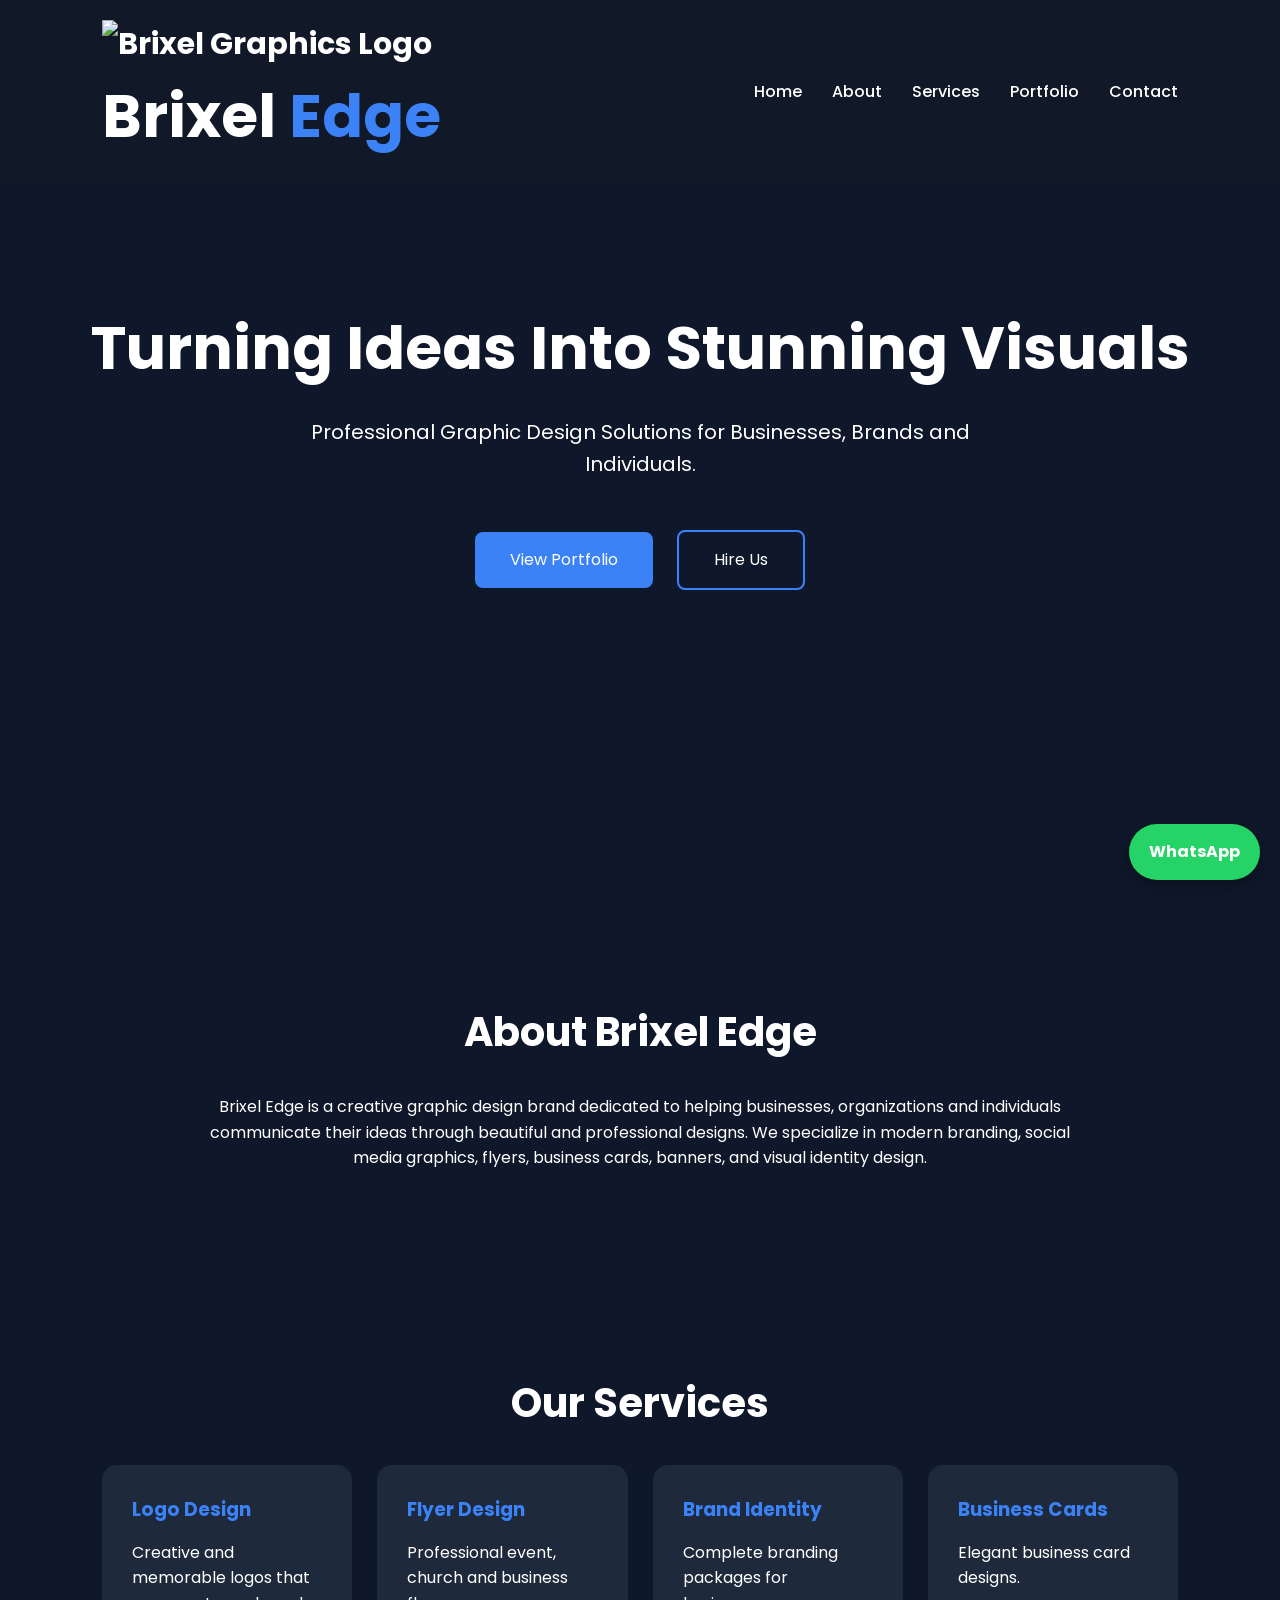
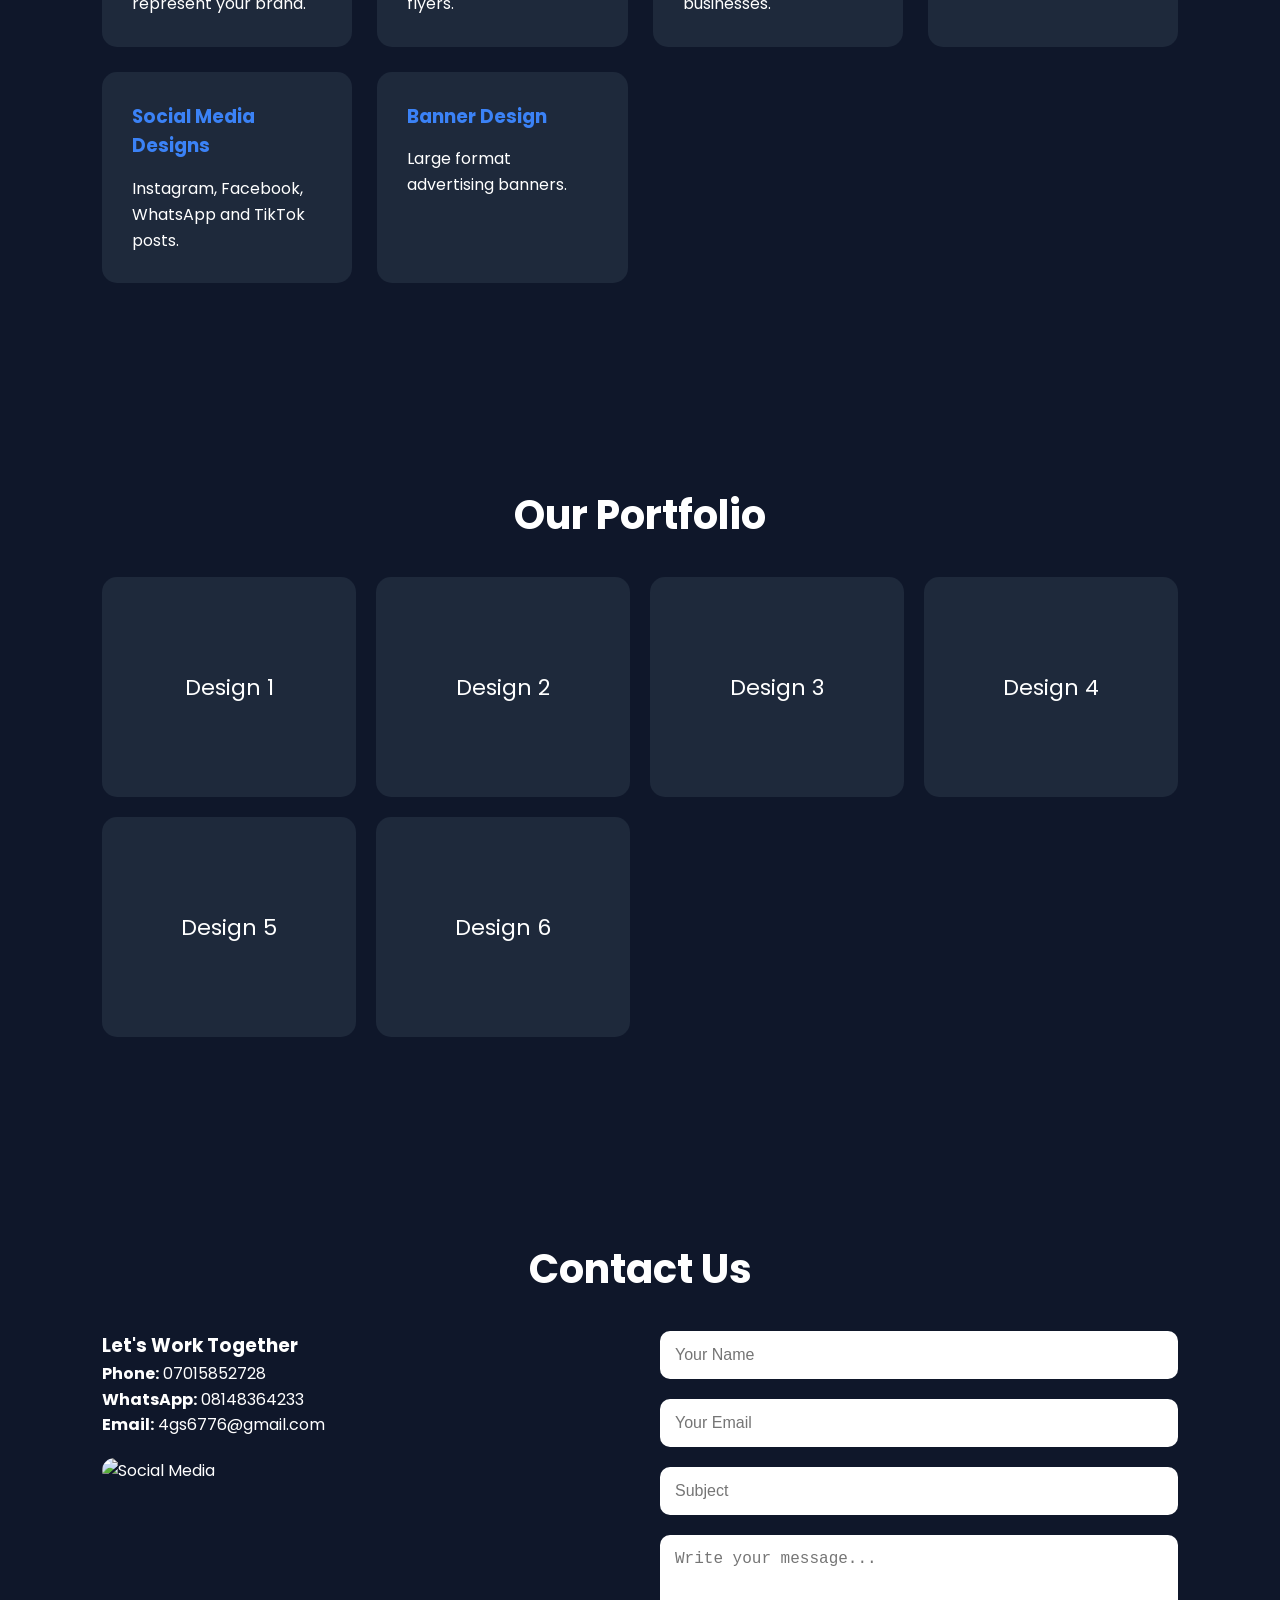
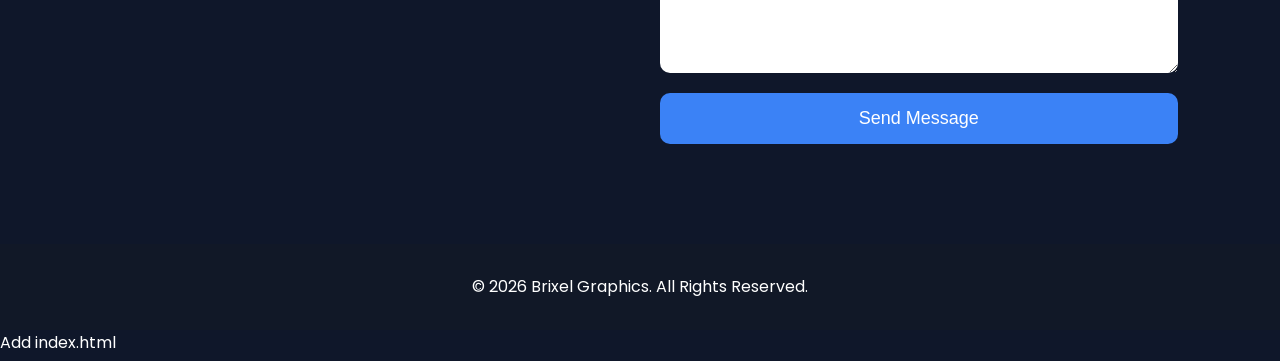
==== index.html @ f6e849c0 "Update index.html" ====
<!DOCTYPE html>
<html lang="en">
<head>
<meta charset="UTF-8">
<meta name="viewport" content="width=device-width, initial-scale=1.0">
<meta name="description" content="Brixel Edge - Professional Graphic Design Services">
<meta name="keywords" content="Graphic Design, Logo Design, Branding, Flyers, Social Media Design">

<title>Brixel Edge</title>

<link rel="stylesheet" href="style.css">

<link rel="preconnect" href="https://fonts.googleapis.com">
<link rel="preconnect" href="https://fonts.gstatic.com" crossorigin>

<link href="https://fonts.googleapis.com/css2?family=Poppins:wght@300;400;500;600;700&display=swap" rel="stylesheet">

</head>

<body>

<!-- Navigation -->

<header>

<div class="logo">
    <img src="images/logo.jpg" alt="Brixel Graphics Logo">
    <h1>Brixel <span>Edge</span></h1>
</div>
<nav>

<ul>

<li><a href="#home">Home</a></li>

<li><a href="#about">About</a></li>

<li><a href="#services">Services</a></li>

<li><a href="#portfolio">Portfolio</a></li>

<li><a href="#contact">Contact</a></li>

</ul>

</nav>

</header>

<!-- Hero -->

<section id="home" class="hero">

<div class="hero-content">

<h1>
Turning Ideas Into Stunning Visuals
</h1>

<p>

Professional Graphic Design Solutions
for Businesses, Brands and Individuals.

</p>

<div class="buttons">

<a href="#portfolio" class="btn">
View Portfolio
</a>

<a href="#contact" class="btn2">
Hire Us
</a>

</div>

</div>

</section>

<!-- About -->

<section id="about">

<h2>About Brixel Edge</h2>

<p>

Brixel Edge is a creative graphic design
brand dedicated to helping businesses,
organizations and individuals communicate
their ideas through beautiful and professional
designs.

We specialize in modern branding,
social media graphics, flyers,
business cards, banners,
and visual identity design.

</p>

</section>

<!-- Services -->

<section id="services">

<h2>Our Services</h2>

<div class="service-box">

<div class="card">

<h3>Logo Design</h3>

<p>

Creative and memorable logos
that represent your brand.

</p>

</div>

<div class="card">

<h3>Flyer Design</h3>

<p>

Professional event,
church and business flyers.

</p>

</div>

<div class="card">

<h3>Brand Identity</h3>

<p>

Complete branding packages
for businesses.

</p>

</div>

<div class="card">

<h3>Business Cards</h3>

<p>

Elegant business card designs.

</p>

</div>

<div class="card">

<h3>Social Media Designs</h3>

<p>

Instagram, Facebook,
WhatsApp and TikTok posts.

</p>

</div>

<div class="card">

<h3>Banner Design</h3>

<p>

Large format advertising banners.

</p>

</div>

</div>

</section>

<!-- Portfolio -->

<section id="portfolio">

<h2>Our Portfolio</h2>

<div class="gallery">

<div class="gallery-item">Design 1</div>

<div class="gallery-item">Design 2</div>

<div class="gallery-item">Design 3</div>

<div class="gallery-item">Design 4</div>

<div class="gallery-item">Design 5</div>

<div class="gallery-item">Design 6</div>

</div>

</section>

<!-- Contact -->

<section id="contact">

<h2>Contact Us</h2>

<div class="contact">

<div class="contact-info">

<h3>Let's Work Together</h3>

<p><strong>Phone:</strong> 07015852728</p>

<p><strong>WhatsApp:</strong> 08148364233</p>

<p><strong>Email:</strong> 4gs6776@gmail.com</p>

<img src="images/social-icon.jpg" alt="Social Media">

</div>

<form action="https://formspree.io/f/xykqlvlw" method="POST">

<input
type="text"
name="name"
placeholder="Your Name"
required>

<input
type="email"
name="email"
placeholder="Your Email"
required>

<input
type="text"
name="subject"
placeholder="Subject">

<textarea
name="message"
rows="6"
placeholder="Write your message..."
required></textarea>

<input
type="hidden"
name="_subject"
value="New Contact Form">

<button type="submit">

Send Message

</button>

</form>

</div>

</section>

<!-- WhatsApp -->

<a
href="https://wa.me/2348148364233"
class="whatsapp"
target="_blank">

WhatsApp

</a>

<!-- Footer -->

<footer>

<p>

© 2026 Brixel Edge.
All Rights Reserved.

</p>

</footer>

<script src="script.js"></script>

</body>
</html>
Add index.html
---- style.css ----
/* Google Font */
*{
    margin:0;
    padding:0;
    box-sizing:border-box;
    scroll-behavior:smooth;
}

body{
    font-family:'Poppins',sans-serif;
    background:#0f172a;
    color:#fff;
    line-height:1.6;
}

/* Header */

header{
    position:fixed;
    top:0;
    width:100%;
    background:#111827;
    display:flex;
    justify-content:space-between;
    align-items:center;
    padding:20px 8%;
    z-index:1000;
    box-shadow:0 3px 10px rgba(0,0,0,.2);
}

.logo{
    font-size:30px;
    font-weight:700;
    color:#fff;
}

.logo span{
    color:#3b82f6;
}

nav ul{
    display:flex;
    list-style:none;
}

nav ul li{
    margin-left:30px;
}

nav ul li a{
    text-decoration:none;
    color:#fff;
    transition:.3s;
    font-weight:500;
}

nav ul li a:hover{
    color:#3b82f6;
}

/* Hero */

.hero{
    height:100vh;
    display:flex;
    justify-content:center;
    align-items:center;
    text-align:center;
    background:linear-gradient(rgba(15,23,42,.8),rgba(15,23,42,.8));
    padding:0 20px;
}

.hero-content h1{
    font-size:60px;
    margin-bottom:20px;
}

.hero-content p{
    max-width:700px;
    margin:auto;
    font-size:20px;
}

.buttons{
    margin-top:40px;
}

.btn,
.btn2{
    display:inline-block;
    padding:15px 35px;
    text-decoration:none;
    border-radius:8px;
    margin:10px;
    transition:.3s;
}

.btn{
    background:#3b82f6;
    color:white;
}

.btn:hover{
    background:#2563eb;
}

.btn2{
    border:2px solid #3b82f6;
    color:#fff;
}

.btn2:hover{
    background:#3b82f6;
}

/* Sections */

section{
    padding:100px 8%;
}

section h2{
    text-align:center;
    font-size:40px;
    margin-bottom:30px;
}

#about p{
    max-width:900px;
    margin:auto;
    text-align:center;
}

/* Services */

.service-box{
    display:grid;
    grid-template-columns:repeat(auto-fit,minmax(250px,1fr));
    gap:25px;
}

.card{
    background:#1e293b;
    padding:30px;
    border-radius:15px;
    transition:.3s;
}

.card:hover{
    transform:translateY(-10px);
}

.card h3{
    color:#3b82f6;
    margin-bottom:15px;
}

/* Portfolio */

.gallery{
    display:grid;
    grid-template-columns:repeat(auto-fit,minmax(250px,1fr));
    gap:20px;
}

.gallery-item{
    background:#1e293b;
    height:220px;
    display:flex;
    justify-content:center;
    align-items:center;
    border-radius:15px;
    transition:.3s;
    font-size:22px;
}

.gallery-item:hover{
    background:#3b82f6;
    cursor:pointer;
}

/* Contact */

.contact{
    display:grid;
    grid-template-columns:1fr 1fr;
    gap:40px;
}

.contact-info img{
    width:200px;
    margin-top:20px;
    border-radius:15px;
}

form{
    display:flex;
    flex-direction:column;
}

form input,
form textarea{
    padding:15px;
    margin-bottom:20px;
    border:none;
    border-radius:10px;
    font-size:16px;
}

form button{
    background:#3b82f6;
    color:white;
    border:none;
    padding:15px;
    border-radius:10px;
    font-size:18px;
    cursor:pointer;
}

form button:hover{
    background:#2563eb;
}

/* WhatsApp Button */

.whatsapp{
    position:fixed;
    right:20px;
    bottom:20px;
    background:#25D366;
    color:white;
    padding:15px 20px;
    border-radius:50px;
    text-decoration:none;
    font-weight:bold;
    box-shadow:0 5px 15px rgba(0,0,0,.3);
}

/* Footer */

footer{
    background:#111827;
    text-align:center;
    padding:30px;
}

/* Responsive */

@media(max-width:768px){

header{
    flex-direction:column;
}

nav ul{
    flex-direction:column;
    margin-top:15px;
}

nav ul li{
    margin:10px 0;
}

.hero-content h1{
    font-size:40px;
}

.hero-content p{
    font-size:18px;
}

.contact{
    grid-template-columns:.logo{
    display:flex;
    align-items:center;
    gap:12px;
}

.logo img{
    width:60px;
    height:60px;
    border-radius:12px;
    object-fit:cover;
}
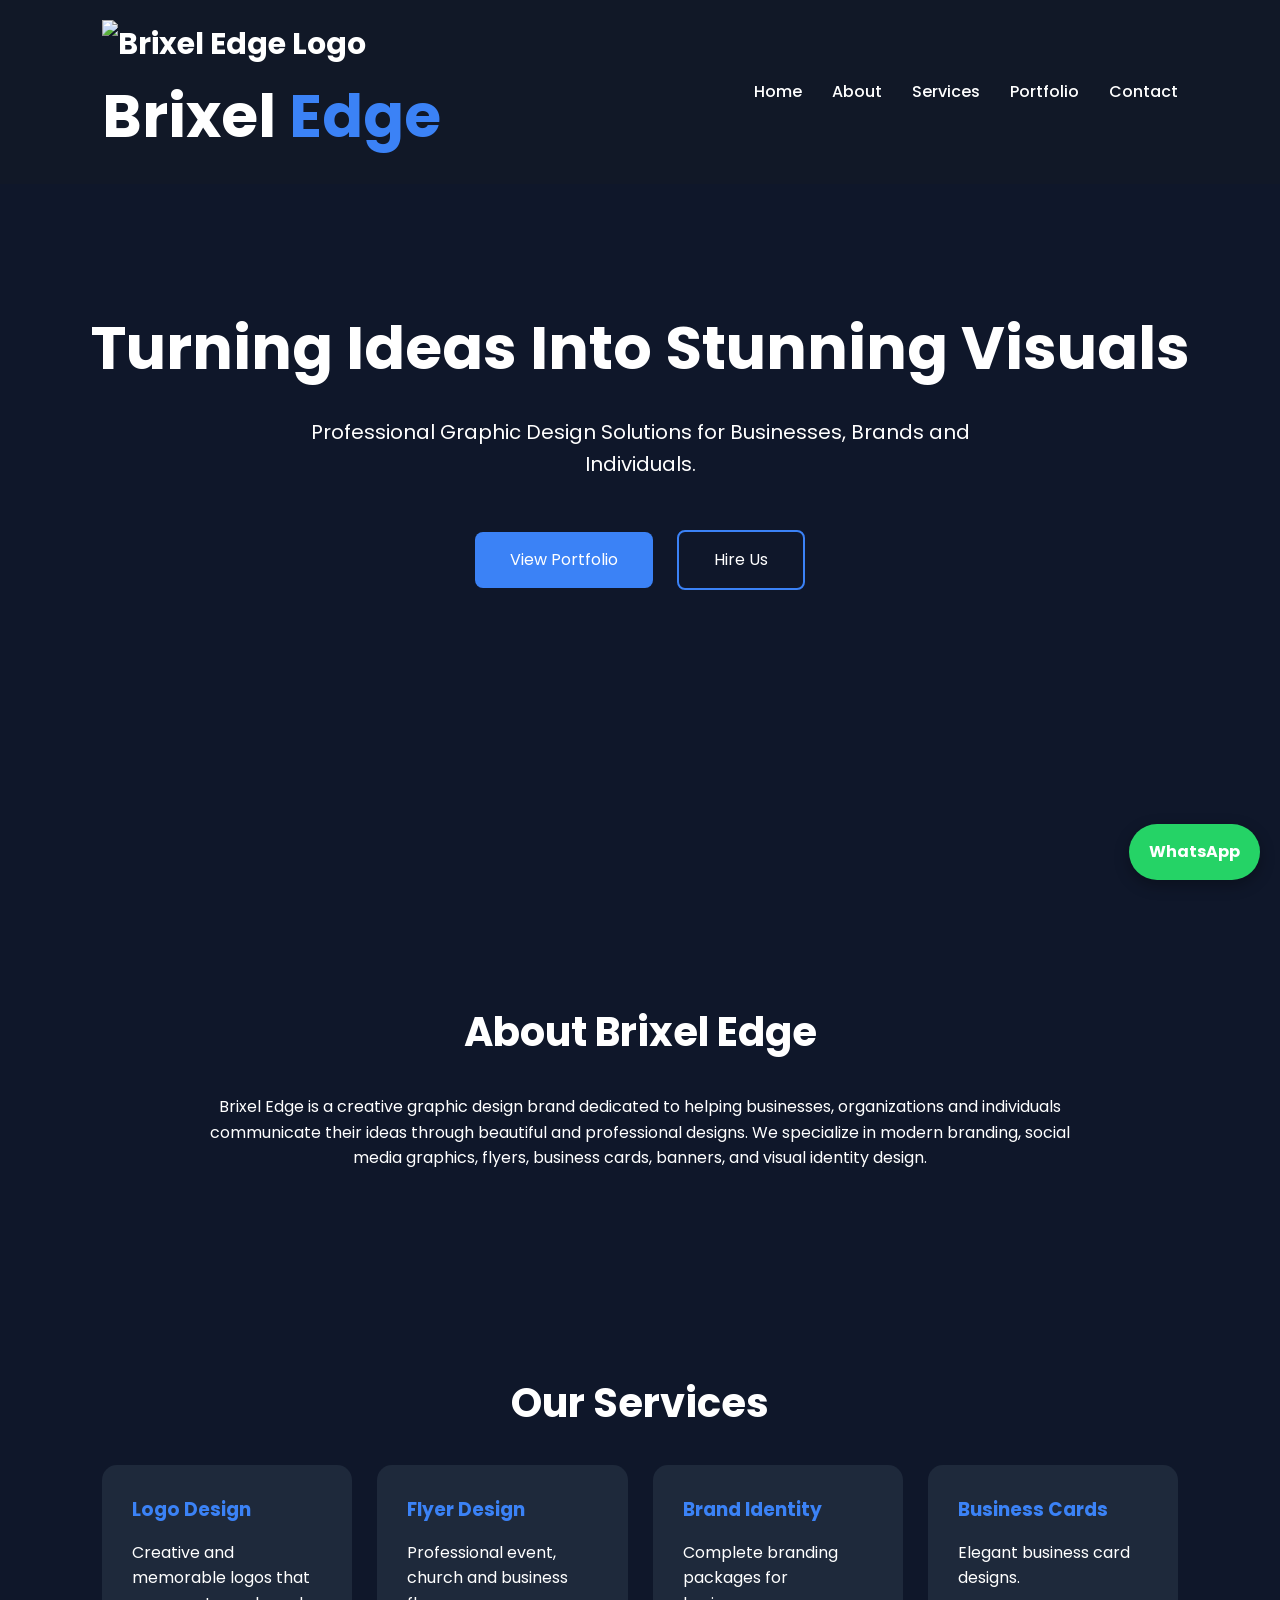
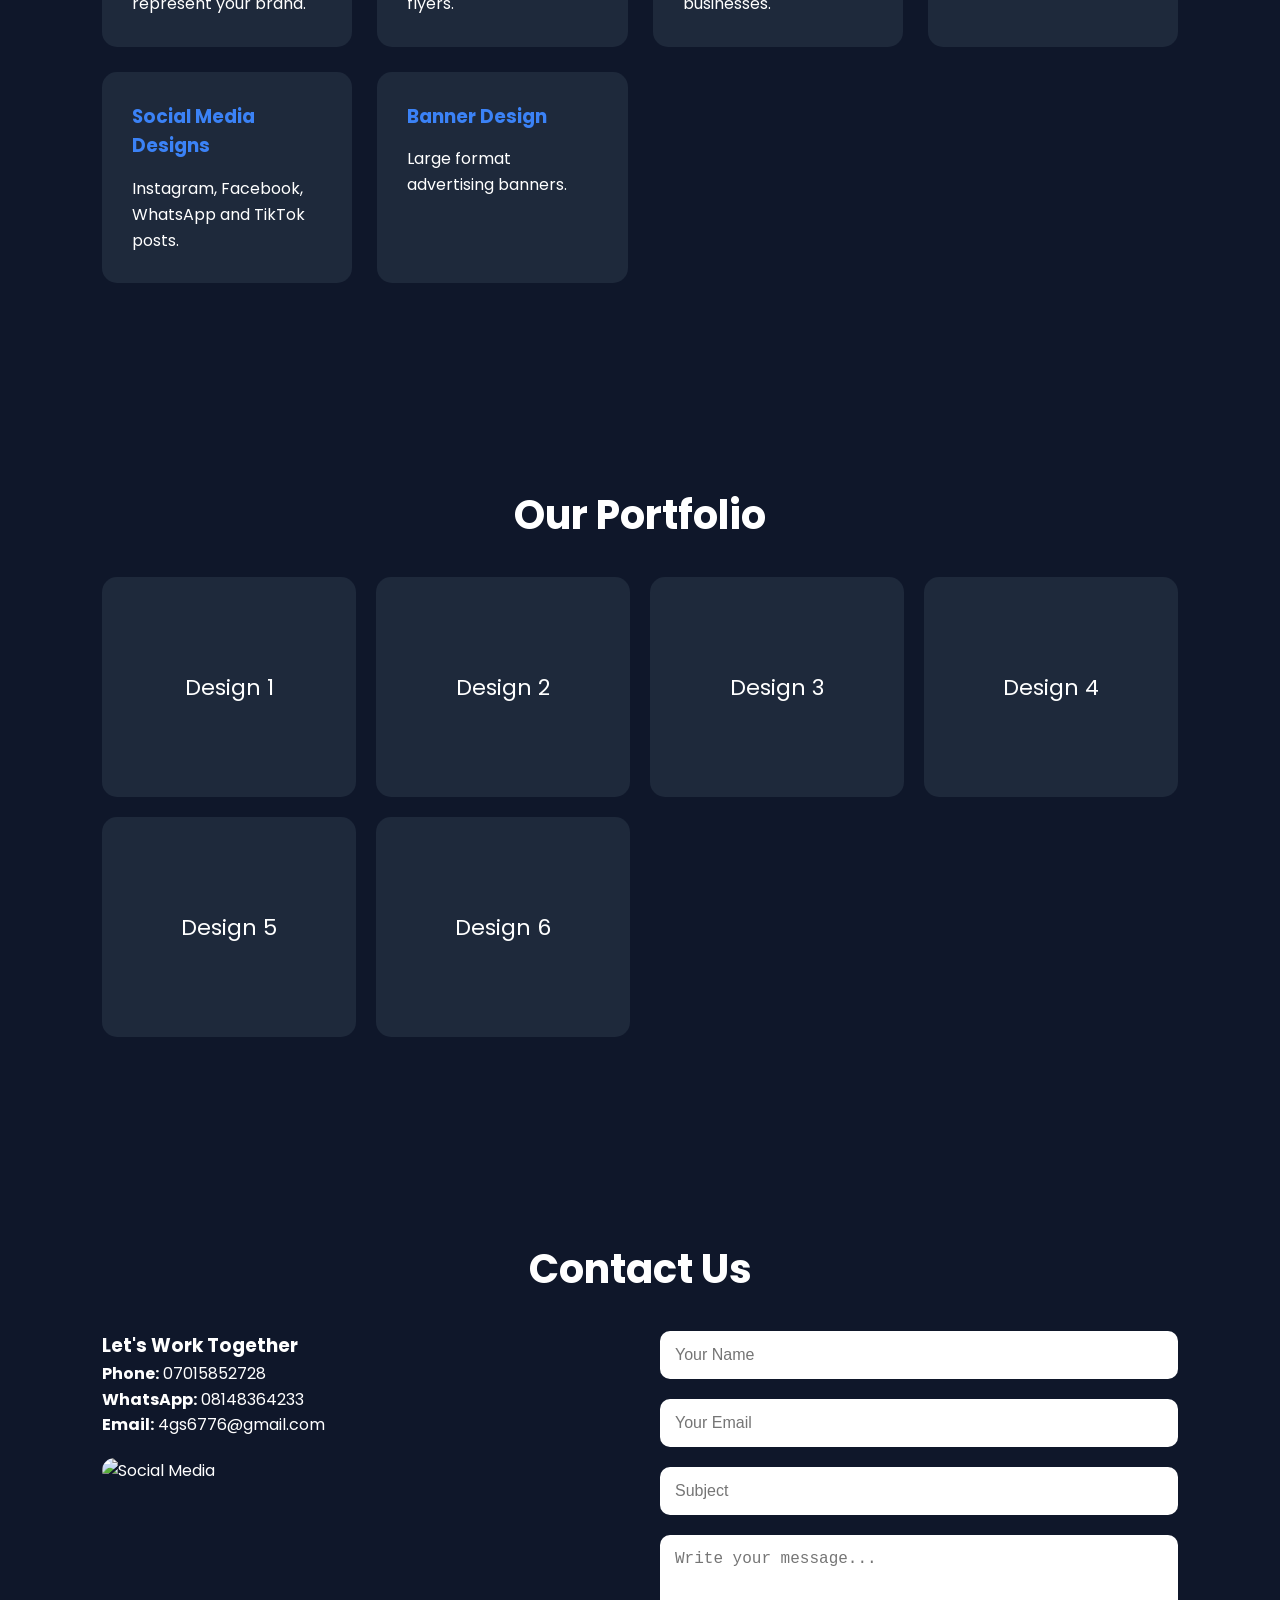
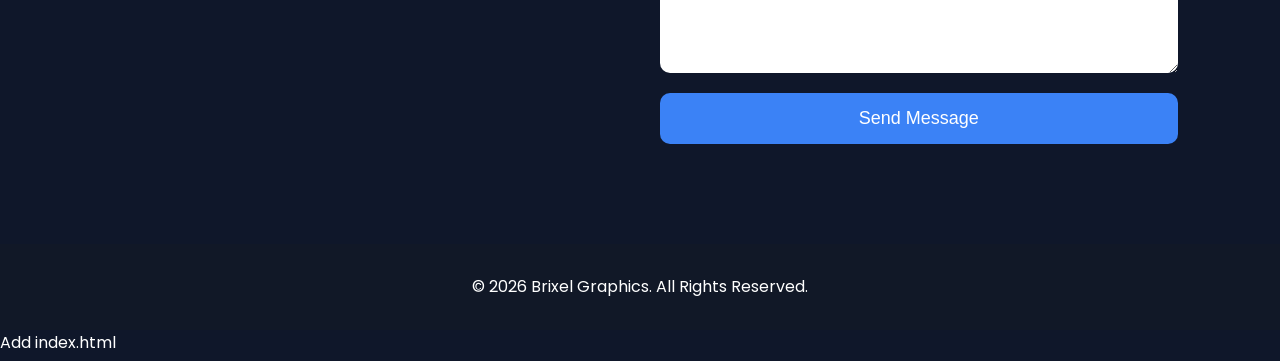
==== commit 561d7d81: "Update index.html" ====
--- a/index.html
+++ b/index.html
@@ -24,7 +24,7 @@
 <header>
 
 <div class="logo">
-    <img src="images/logo.jpg" alt="Brixel Graphics Logo">
+    <img src="images/logo.jpg" alt="Brixel Edge Logo">
     <h1>Brixel <span>Edge</span></h1>
 </div>
 <nav>
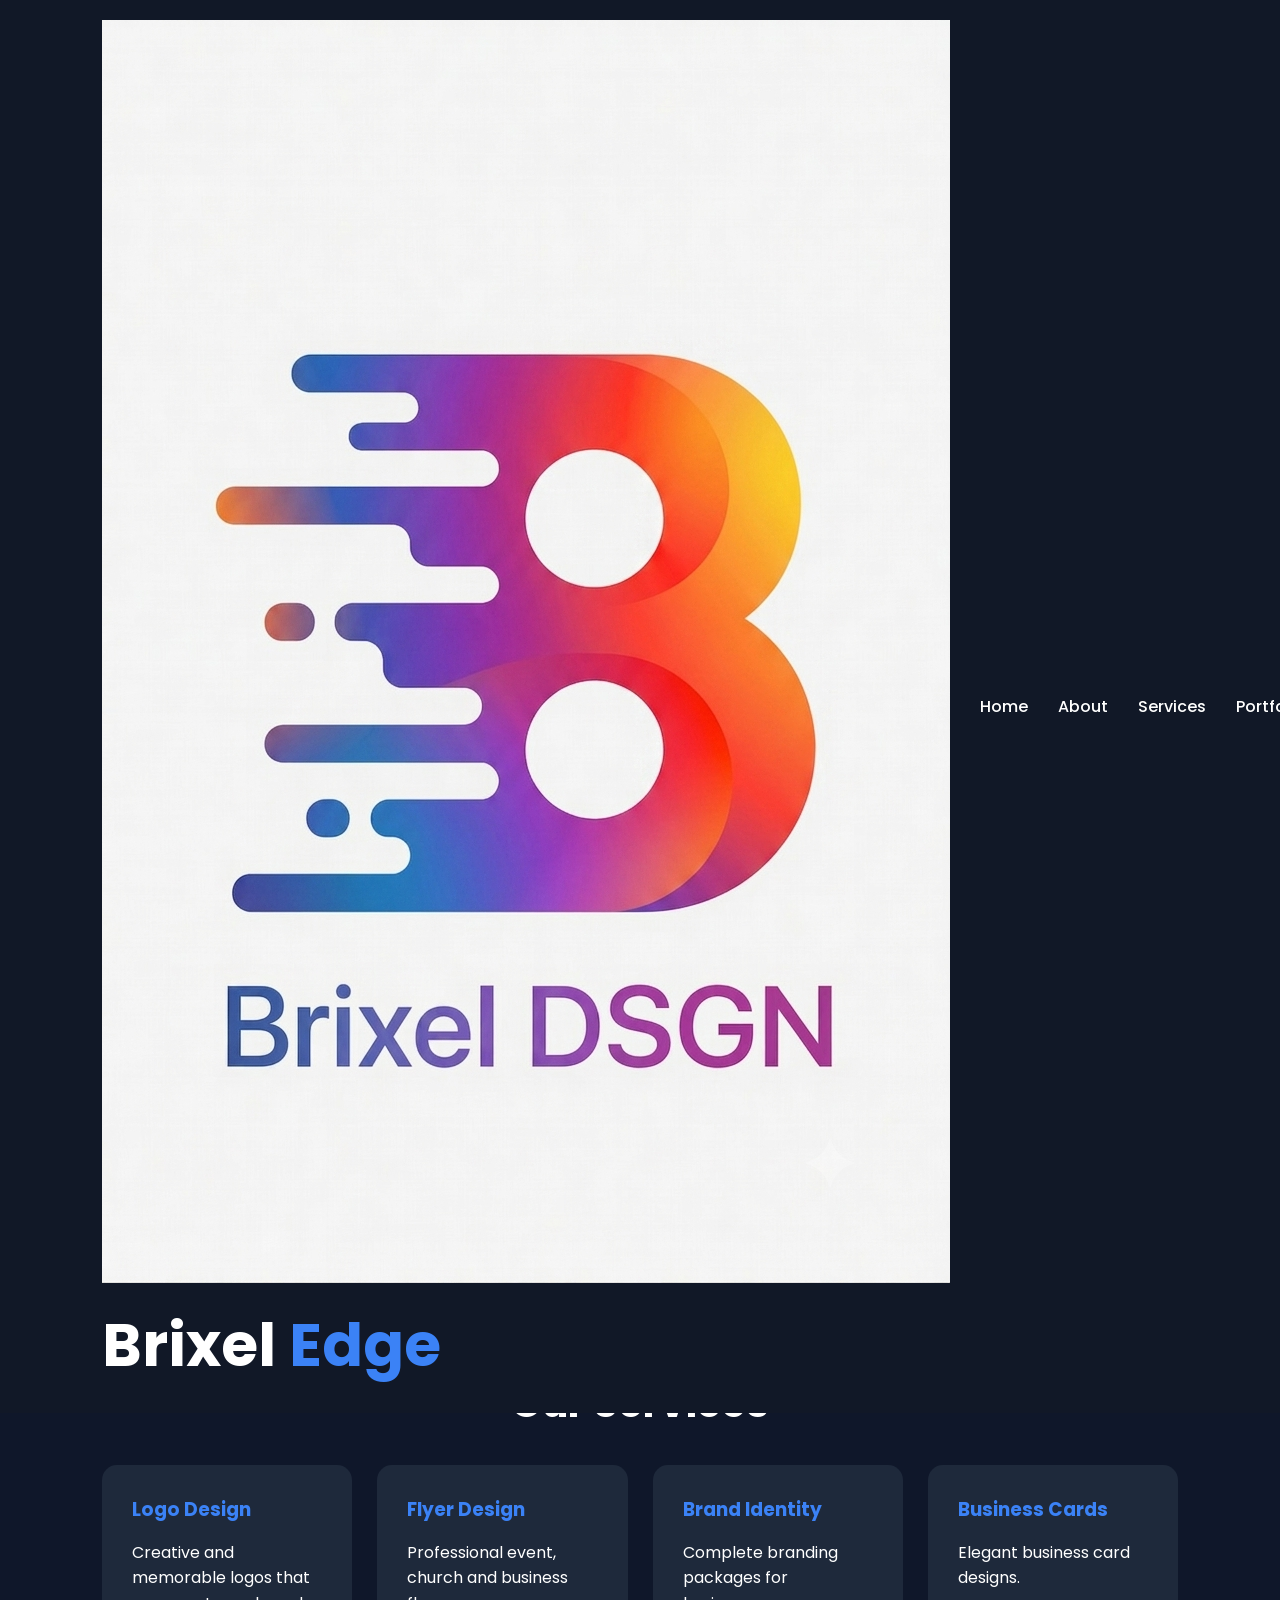
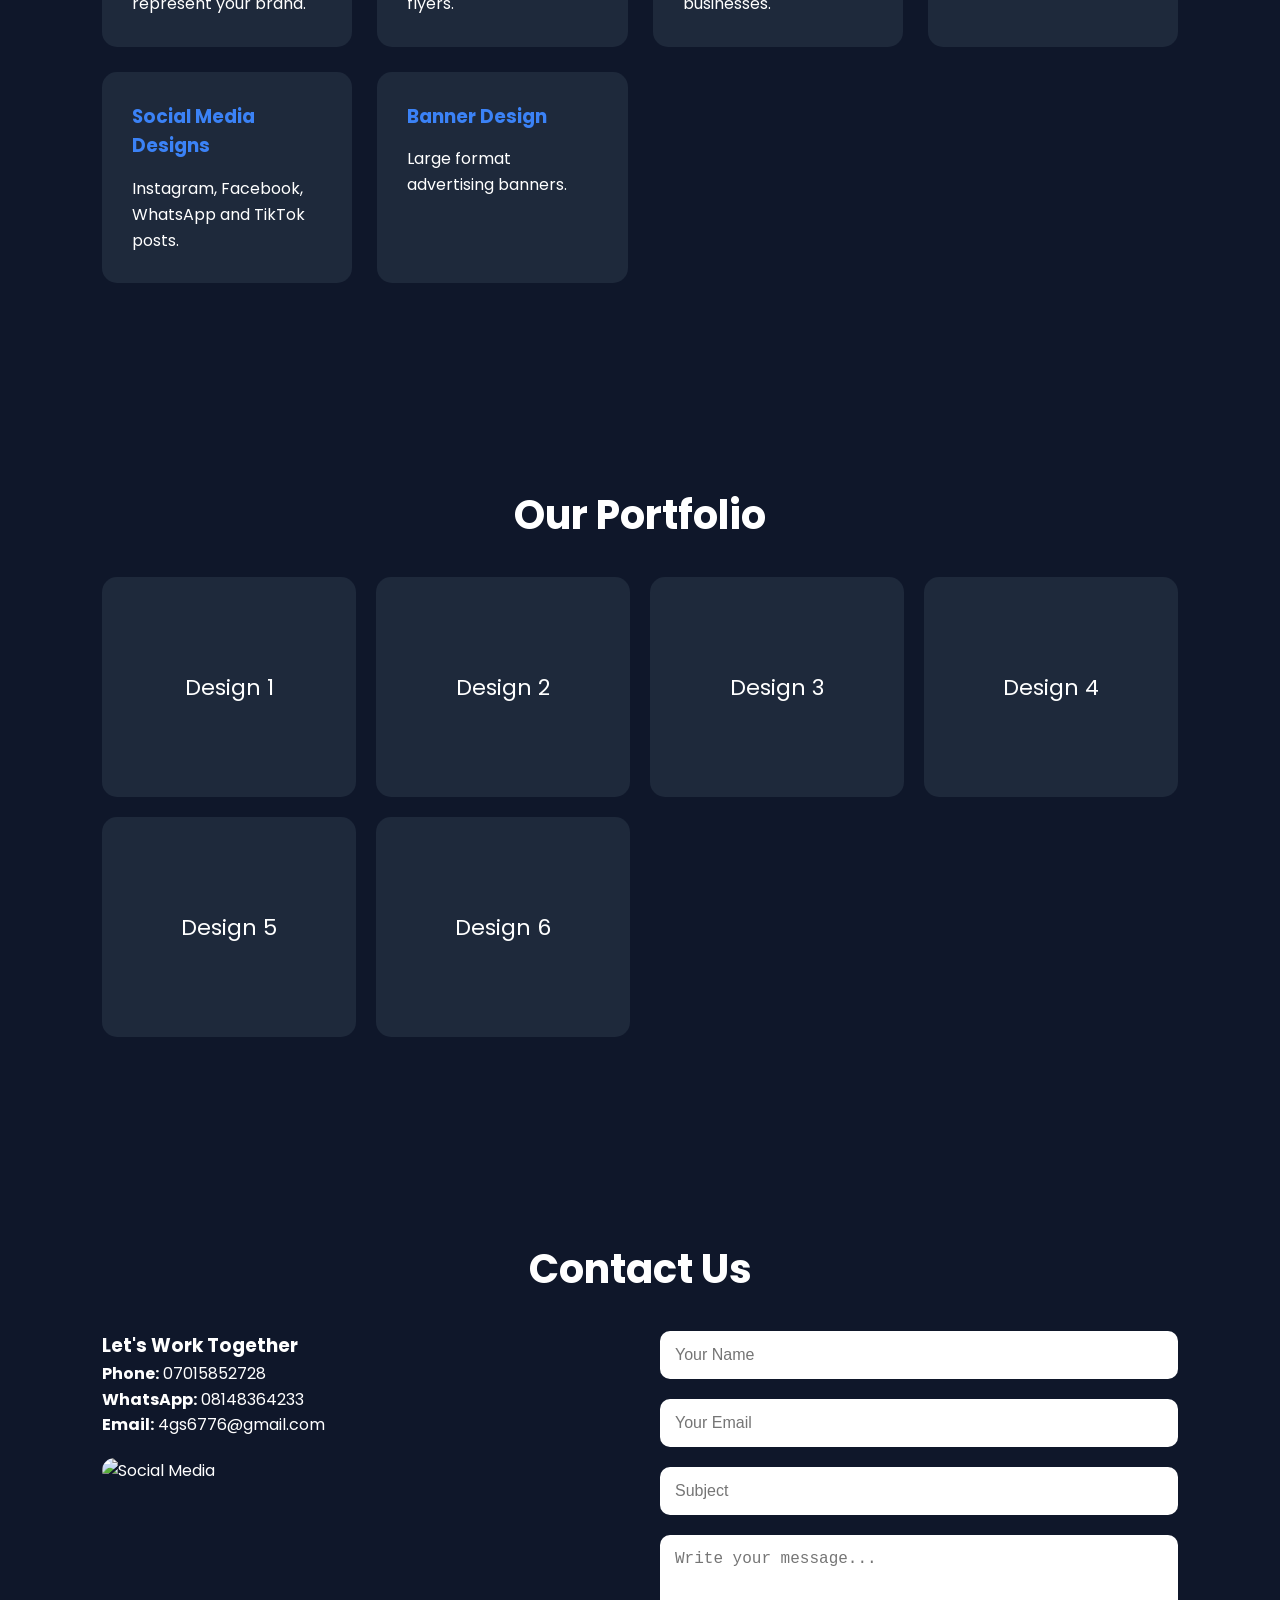
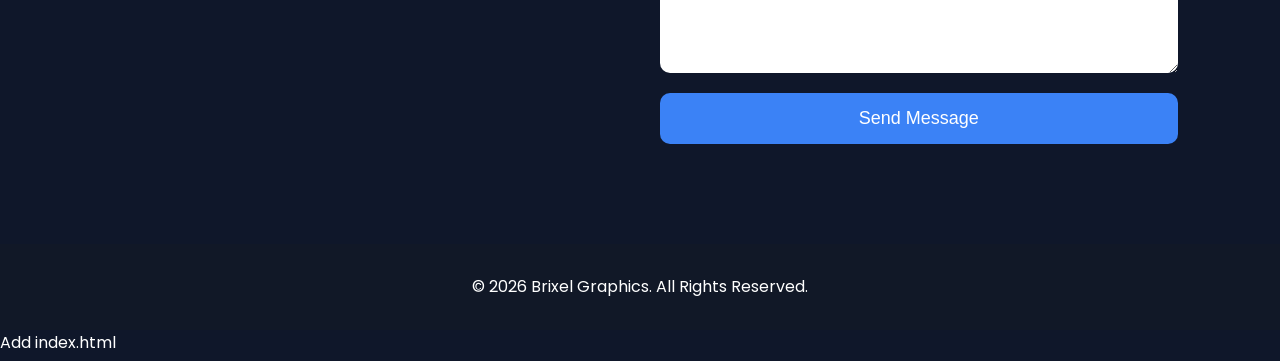
==== commit b8855c3d: "Update index.html" ====
--- a/index.html
+++ b/index.html
@@ -24,7 +24,7 @@
 <header>
 
 <div class="logo">
-    <img src="images/logo.jpg" alt="Brixel Edge Logo">
+    <img src="images/logo.png.png" alt="Brixel Edge Logo">
     <h1>Brixel <span>Edge</span></h1>
 </div>
 <nav>
--- a/style.css
+++ b/style.css
@@ -276,10 +276,22 @@
     gap:12px;
 }
 
+.logo{
+    display:flex;
+    align-items:center;
+    justify-content:center;
+    gap:15px;
+    margin-bottom:20px;
+}
+
 .logo img{
-    width:60px;
-    height:60px;
-    border-radius:12px;
+    width:70px;
+    height:70px;
     object-fit:cover;
-}
-
+    border-radius:10px;
+}
+
+.logo h1{
+    margin:0;
+    font-size:3rem;
+}
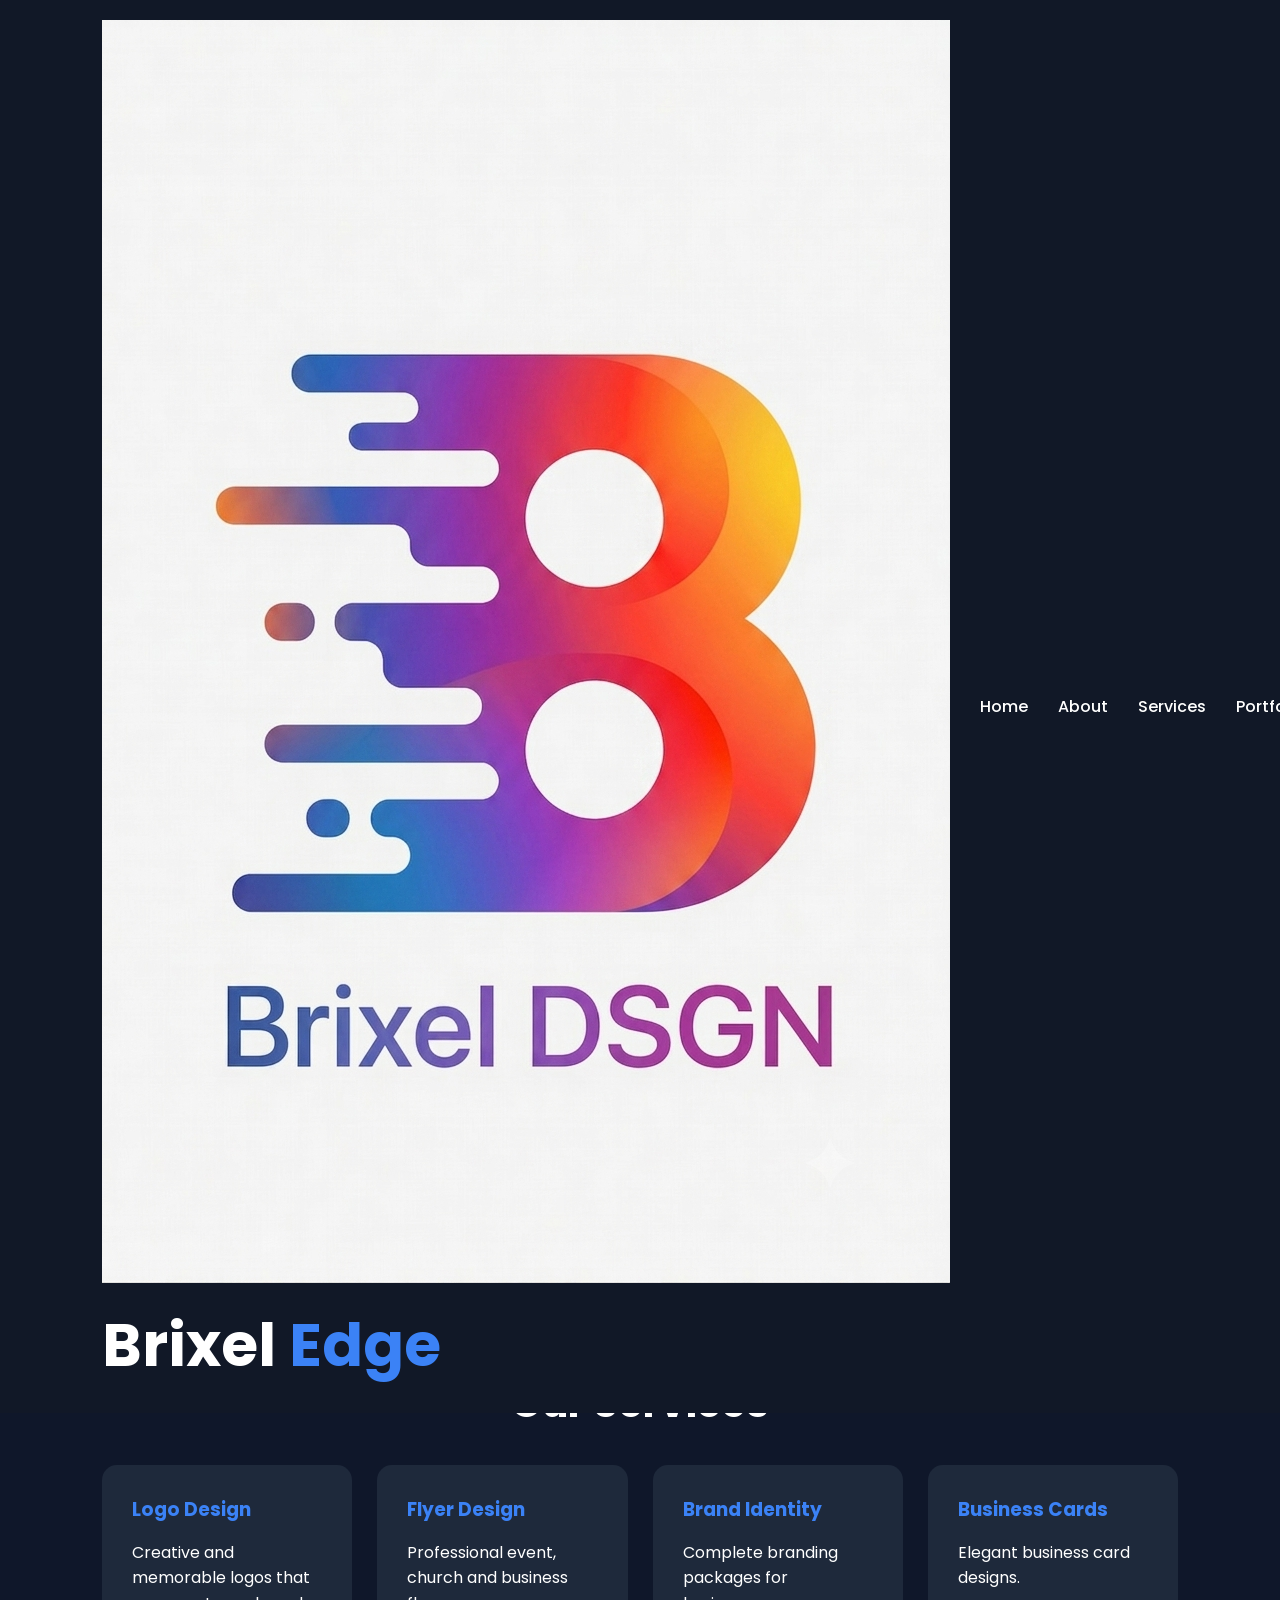
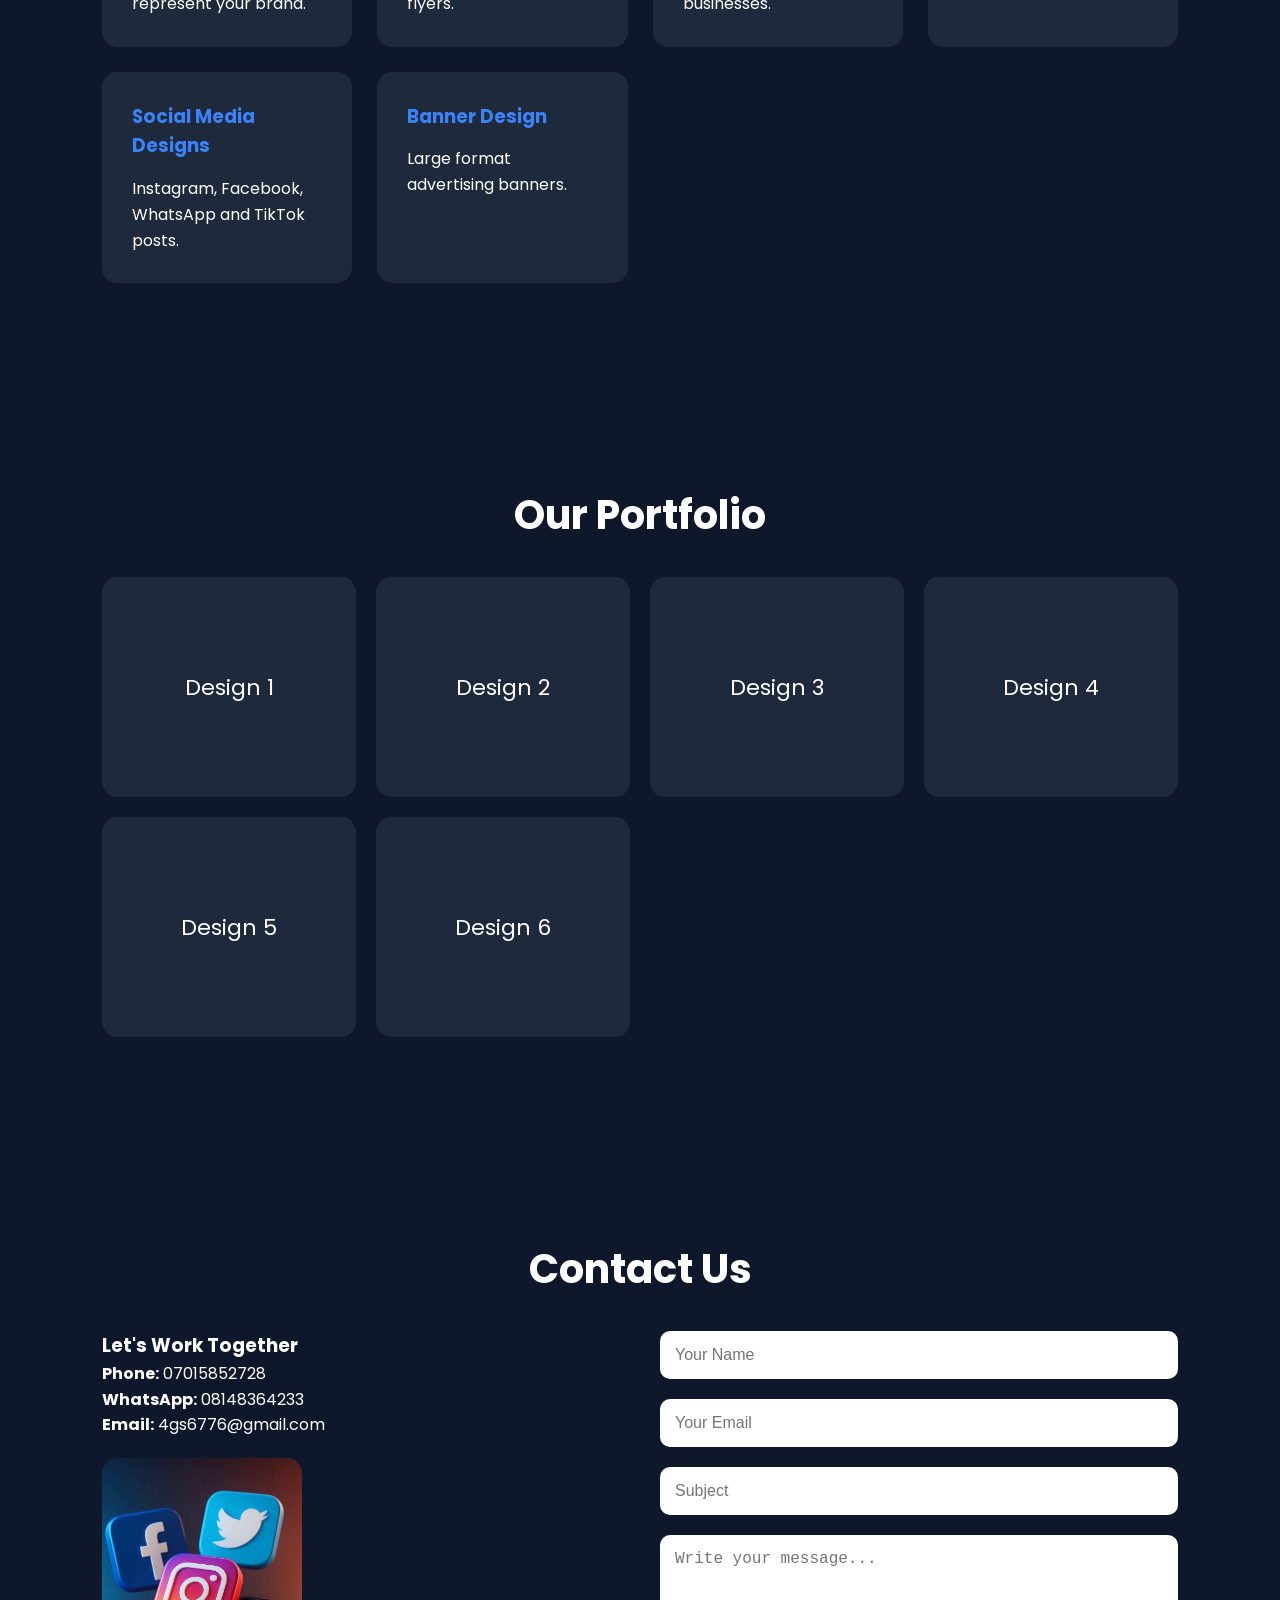
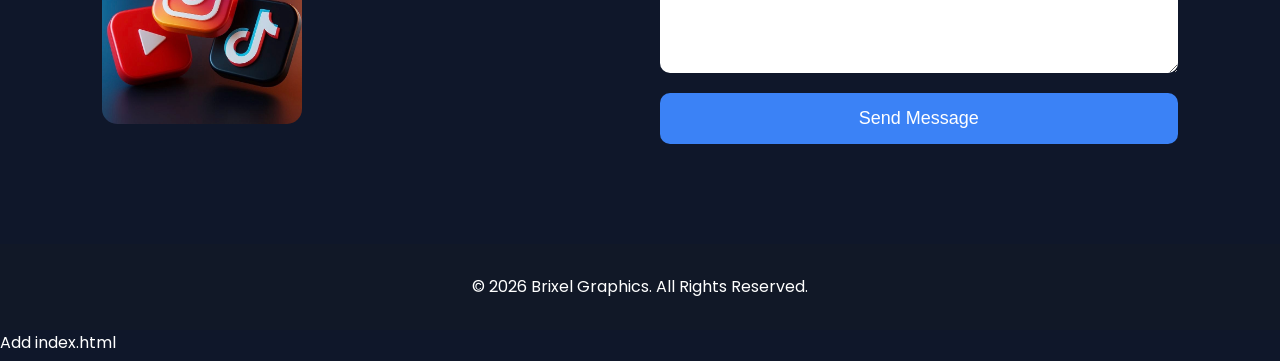
==== commit 5f619cc2: "Update index.html" ====
--- a/index.html
+++ b/index.html
@@ -233,7 +233,7 @@
 
 <p><strong>Email:</strong> 4gs6776@gmail.com</p>
 
-<img src="images/social-icon.jpg" alt="Social Media">
+<img src="images/social-icon.jpg.JPG" alt="Social Media">
 
 </div>
 
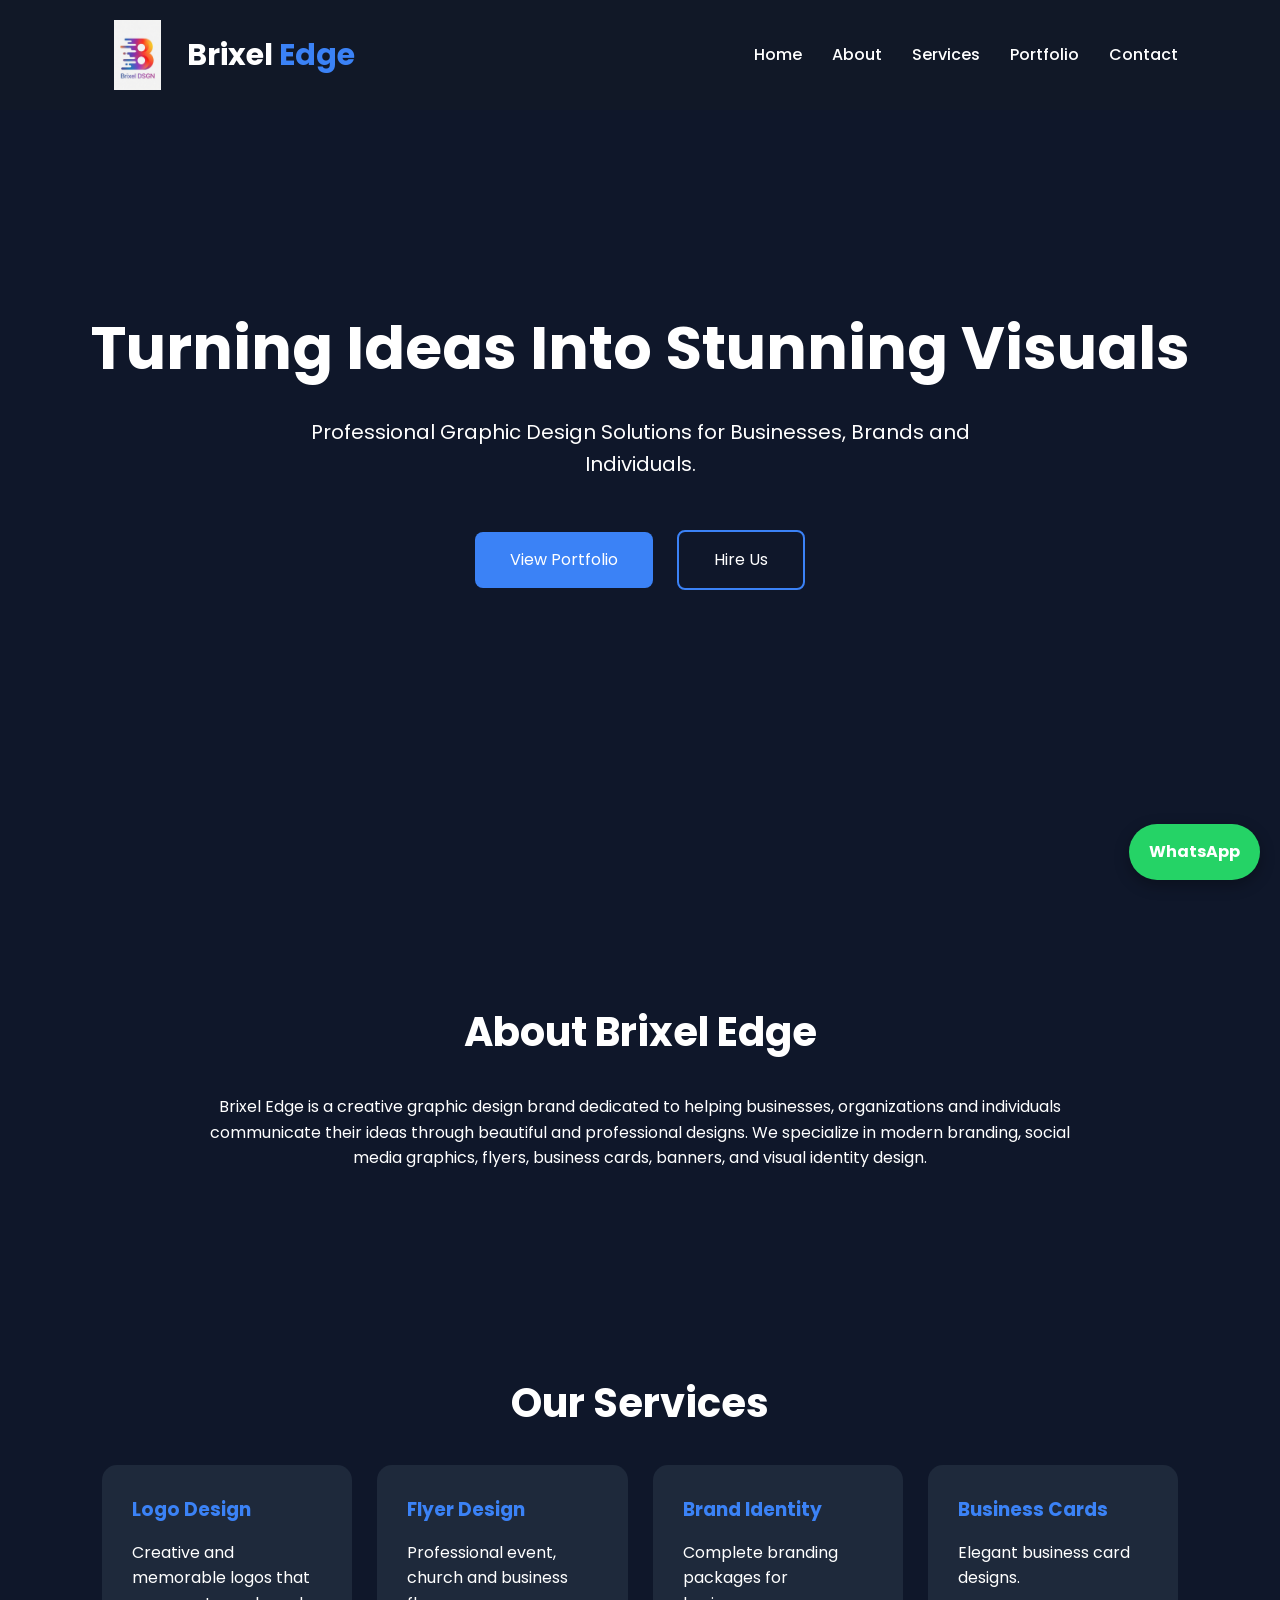
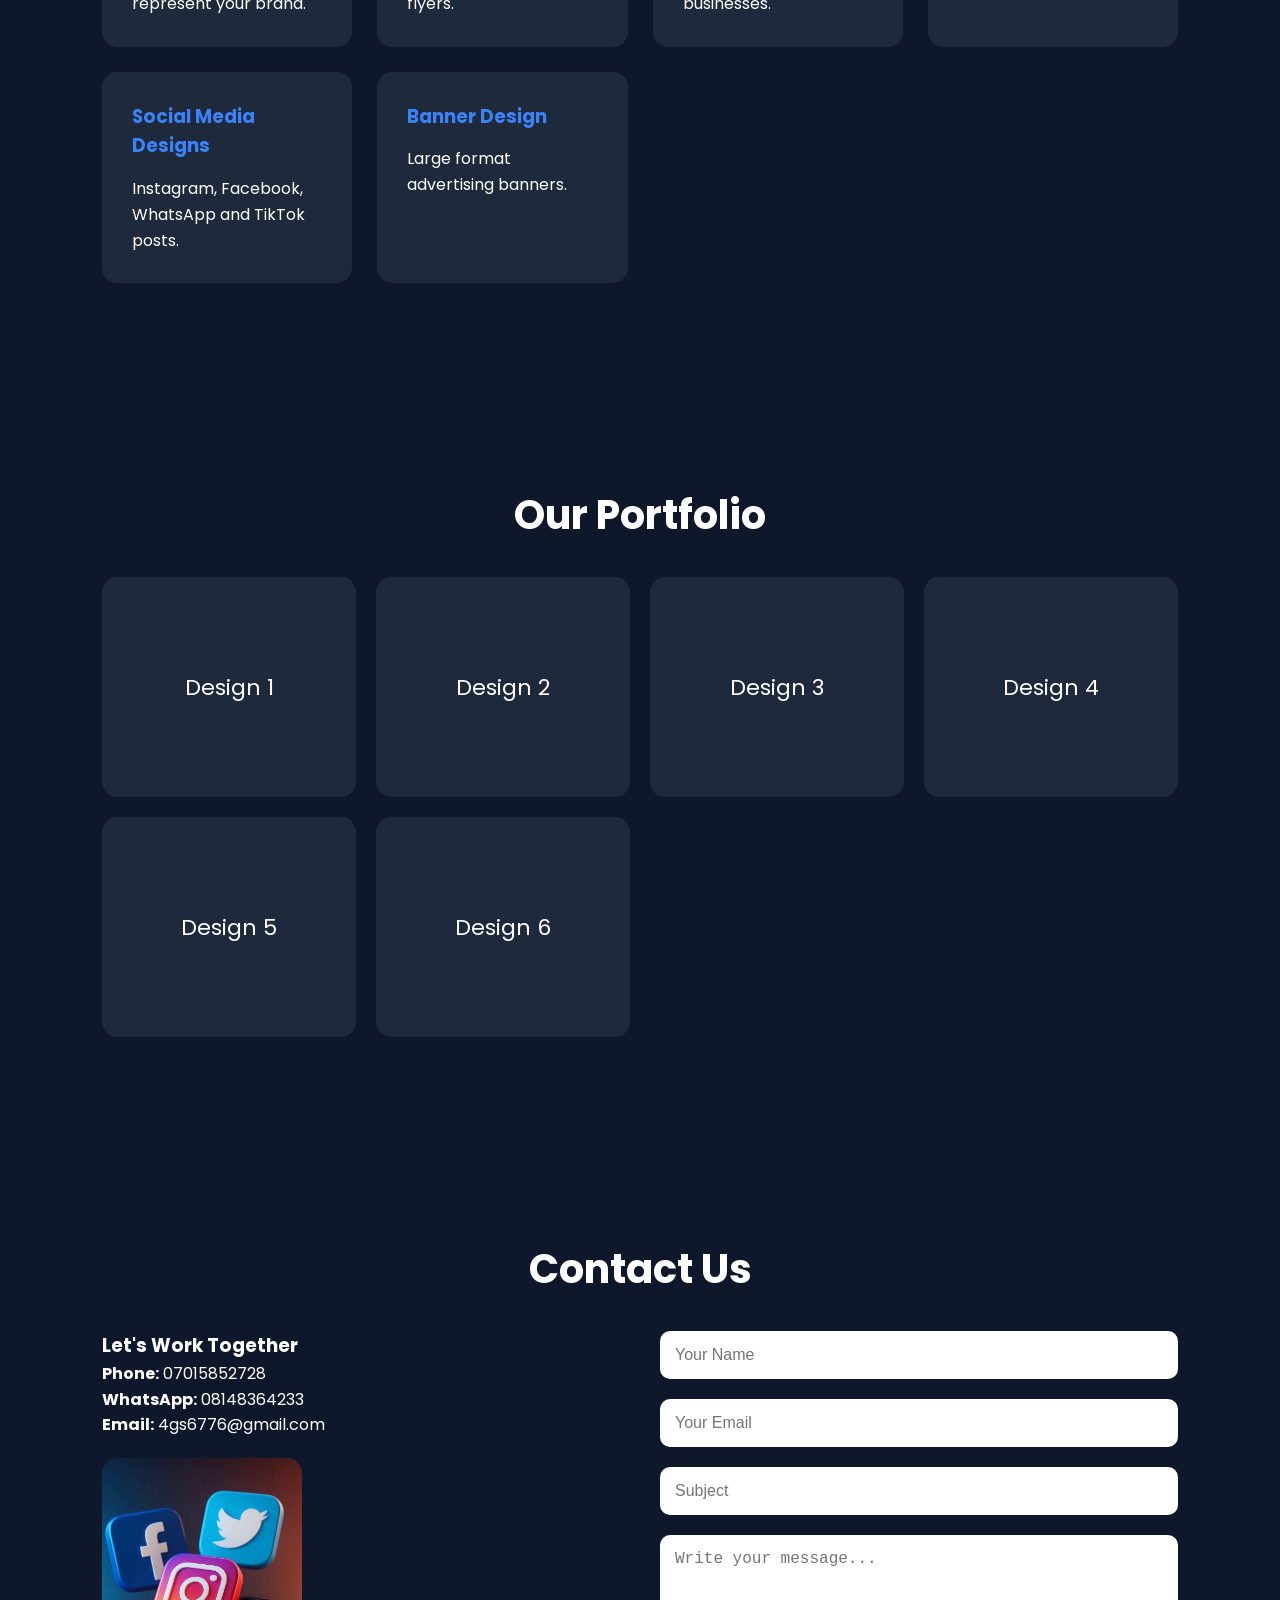
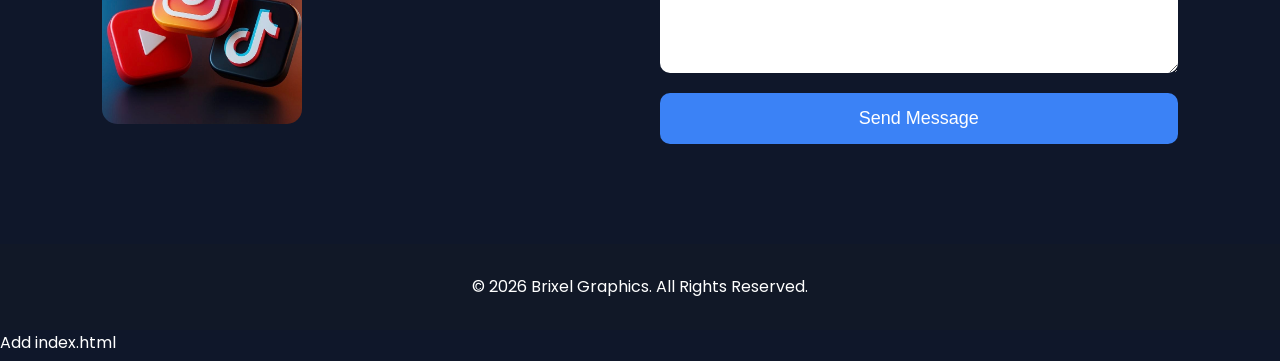
==== commit 72bc3b78: "Update index.html" ====
--- a/index.html
+++ b/index.html
@@ -22,29 +22,20 @@
 <!-- Navigation -->
 
 <header>
-
-<div class="logo">
-    <img src="images/logo.png.png" alt="Brixel Edge Logo">
-    <h1>Brixel <span>Edge</span></h1>
-</div>
-<nav>
-
-<ul>
-
-<li><a href="#home">Home</a></li>
-
-<li><a href="#about">About</a></li>
-
-<li><a href="#services">Services</a></li>
-
-<li><a href="#portfolio">Portfolio</a></li>
-
-<li><a href="#contact">Contact</a></li>
-
-</ul>
-
-</nav>
-
+    <div class="logo">
+        <img src="images/logo.png.png" alt="Brixel Edge Logo">
+        <h1>Brixel <span>Edge</span></h1>
+    </div>
+
+    <nav>
+        <ul>
+            <li><a href="#home">Home</a></li>
+            <li><a href="#about">About</a></li>
+            <li><a href="#services">Services</a></li>
+            <li><a href="#portfolio">Portfolio</a></li>
+            <li><a href="#contact">Contact</a></li>
+        </ul>
+    </nav>
 </header>
 
 <!-- Hero -->
--- a/style.css
+++ b/style.css
@@ -28,16 +28,33 @@
     box-shadow:0 3px 10px rgba(0,0,0,.2);
 }
 
+/* Logo */
+
 .logo{
-    font-size:30px;
+    display:flex;
+    align-items:center;
+    gap:15px;
     font-weight:700;
     color:#fff;
 }
 
+.logo img{
+    width:70px;
+    height:70px;
+    object-fit:contain;
+    display:block;
+}
+
+.logo h1{
+    margin:0;
+    font-size:30px;
+}
+
 .logo span{
     color:#3b82f6;
 }
 
+/* Hero */
 nav ul{
     display:flex;
     list-style:none;
@@ -270,28 +287,35 @@
 }
 
 .contact{
-    grid-template-columns:.logo{
-    display:flex;
-    align-items:center;
-    gap:12px;
-}
-
-.logo{
-    display:flex;
-    align-items:center;
-    justify-content:center;
-    gap:15px;
-    margin-bottom:20px;
-}
-
-.logo img{
-    width:70px;
-    height:70px;
-    object-fit:cover;
-    border-radius:10px;
-}
-
-.logo h1{
-    margin:0;
-    font-size:3rem;
-}
+    grid-template-columns:1fr;
+}
+
+}
+@media(max-width:768px){
+
+header{
+    flex-direction:column;
+}
+
+nav ul{
+    flex-direction:column;
+    margin-top:15px;
+}
+
+nav ul li{
+    margin:10px 0;
+}
+
+.hero-content h1{
+    font-size:40px;
+}
+
+.hero-content p{
+    font-size:18px;
+}
+
+.contact{
+    grid-template-columns:1fr;
+}
+
+}
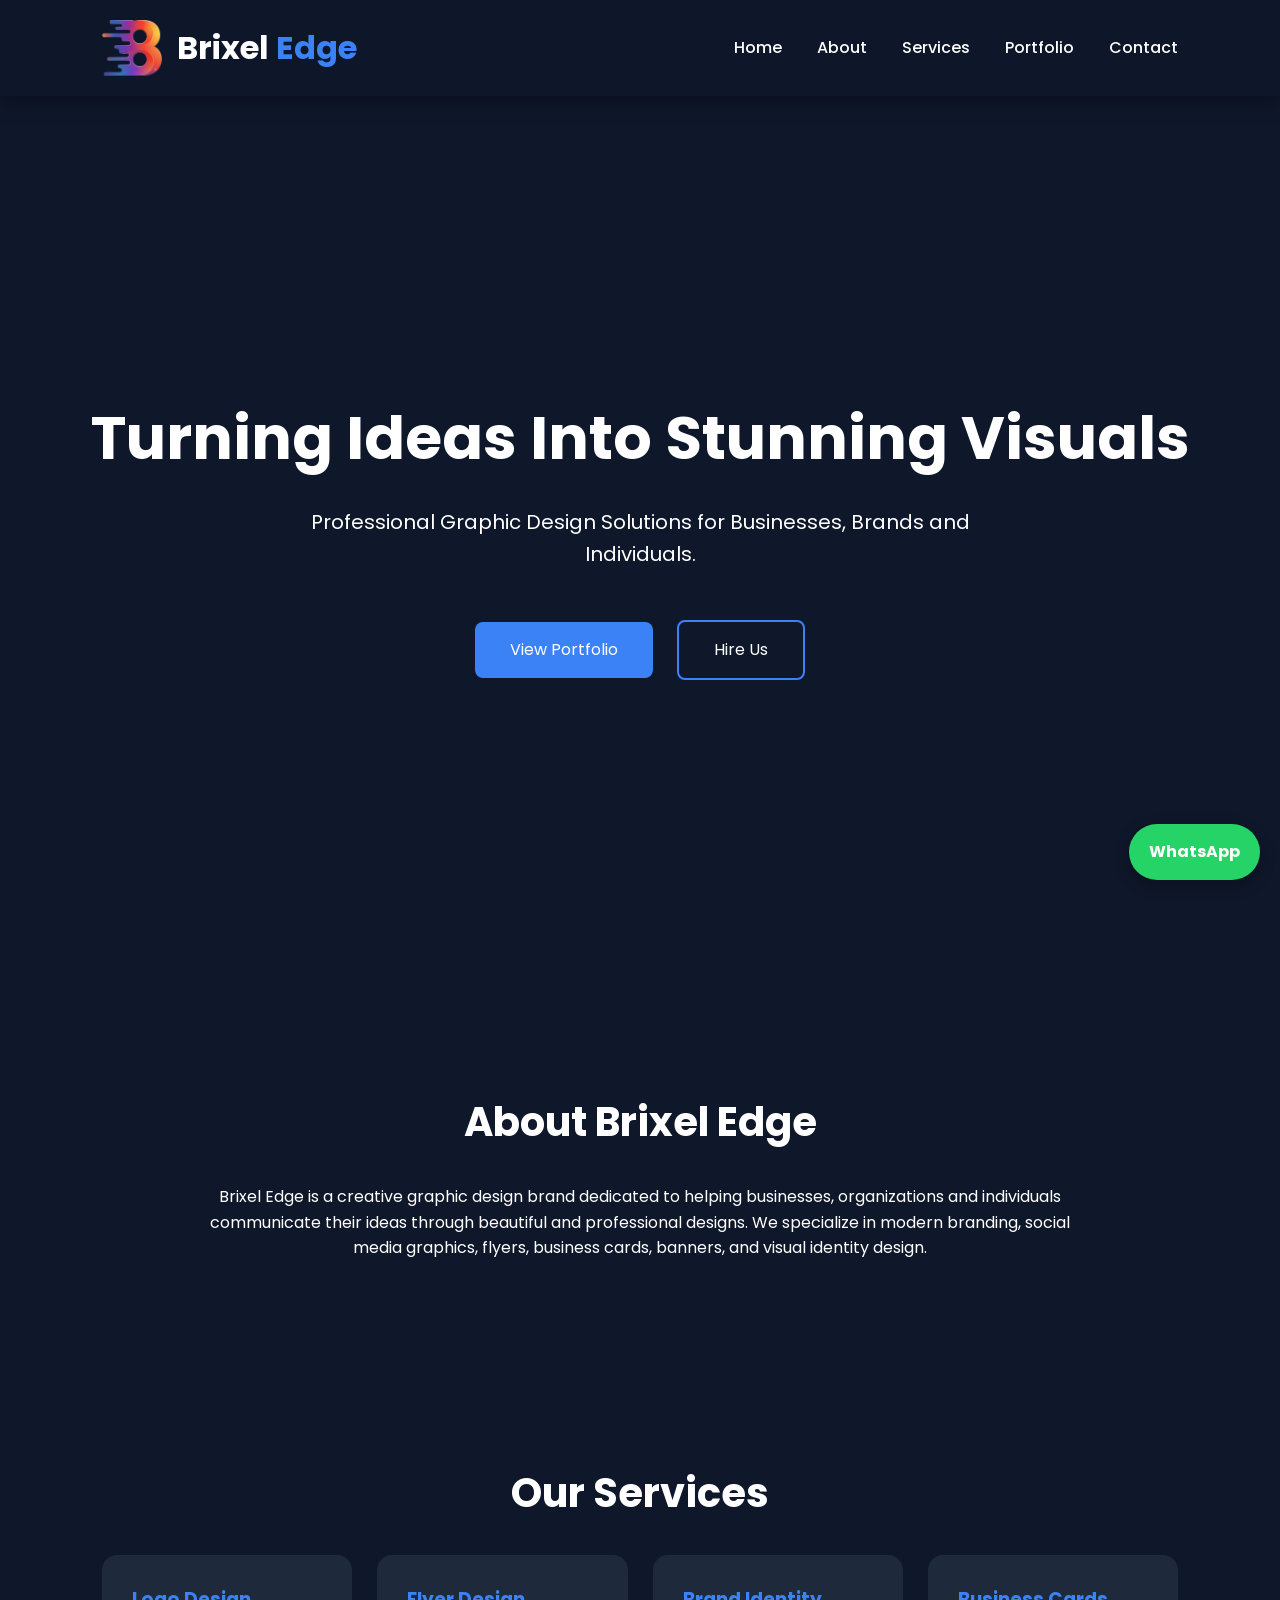
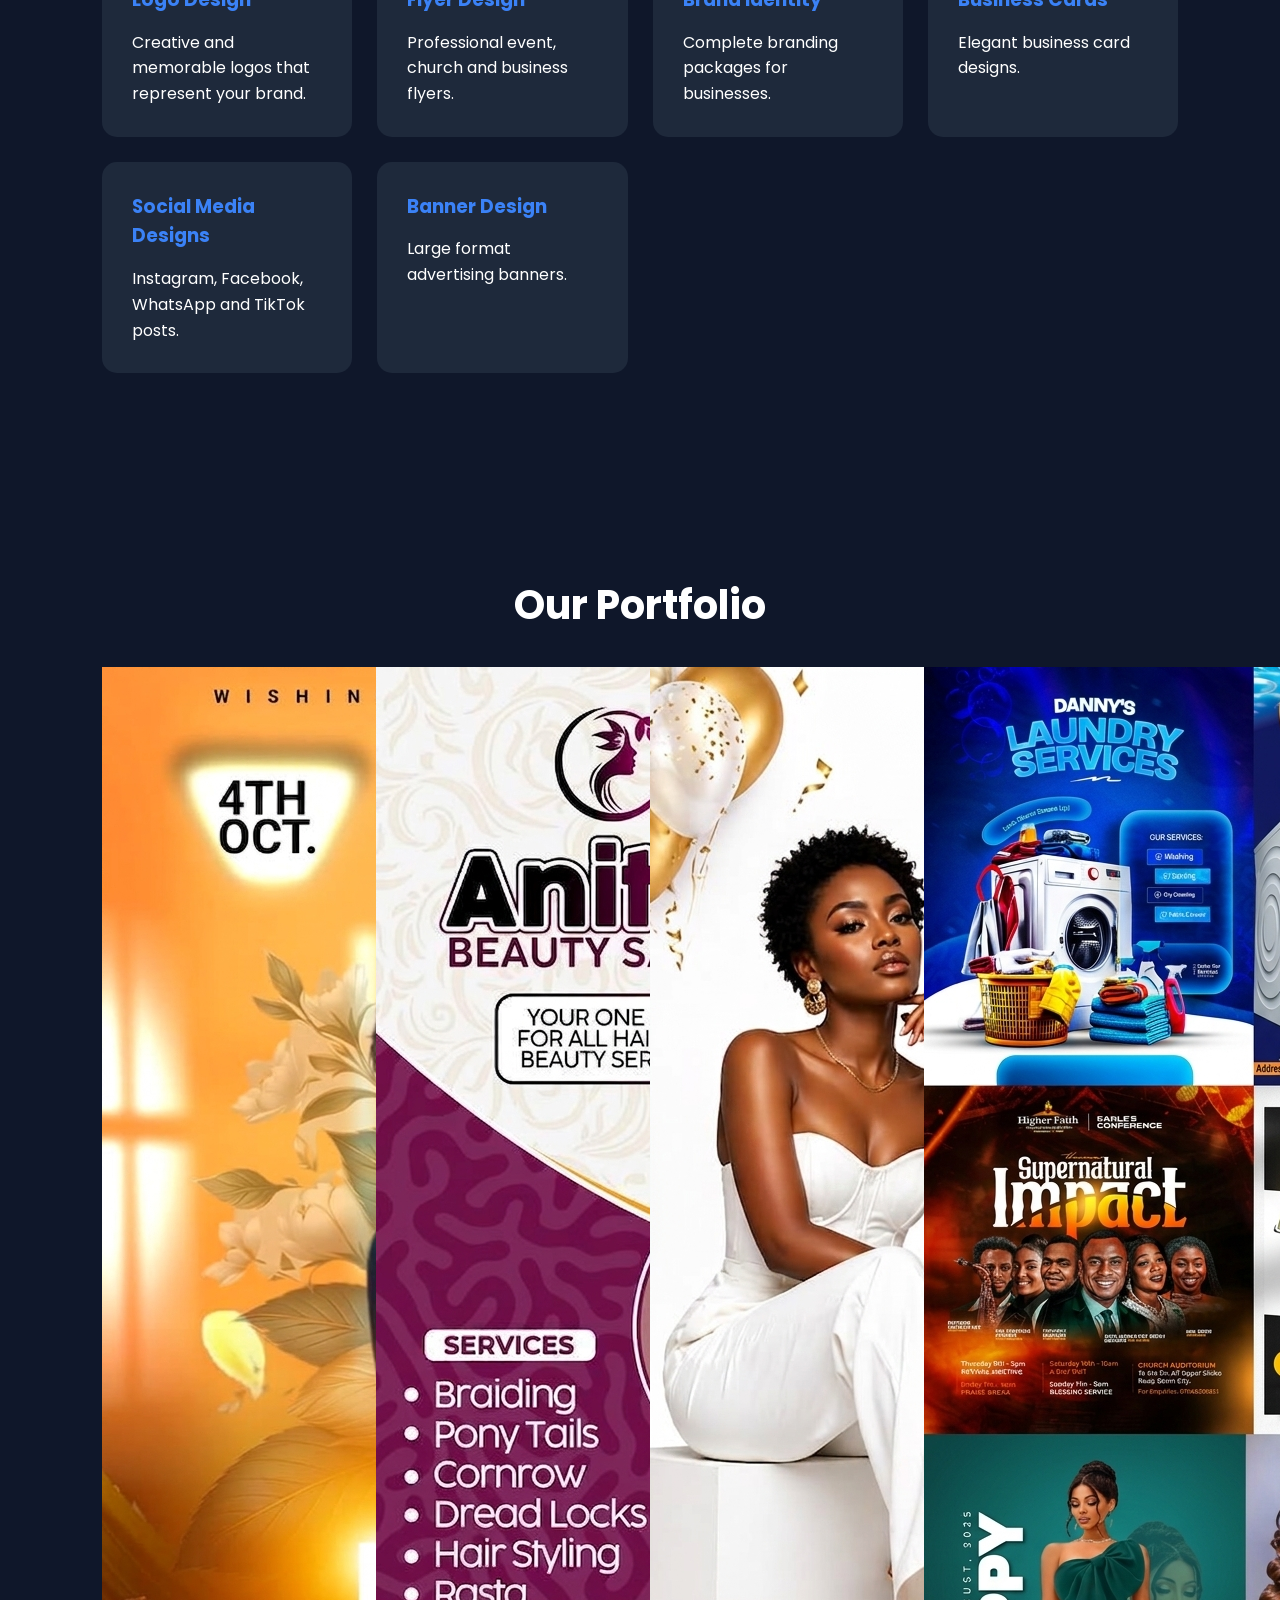
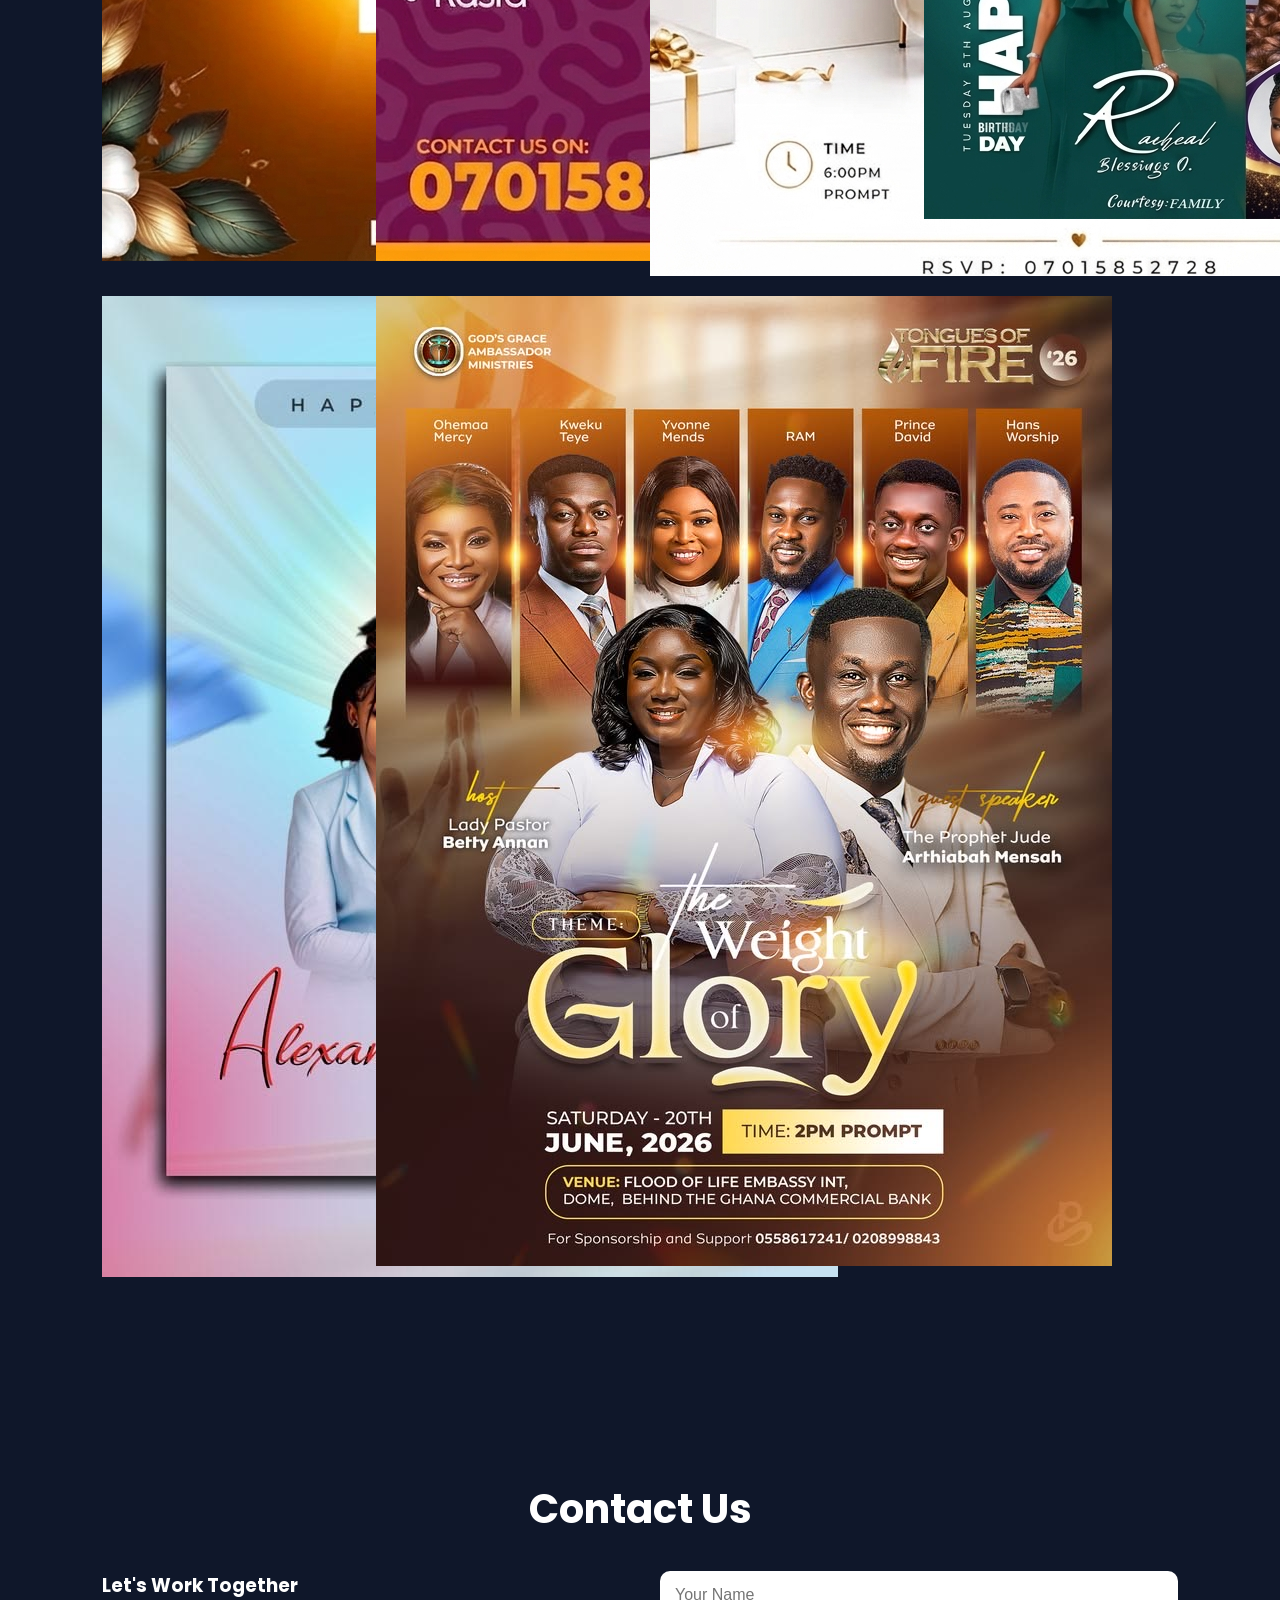
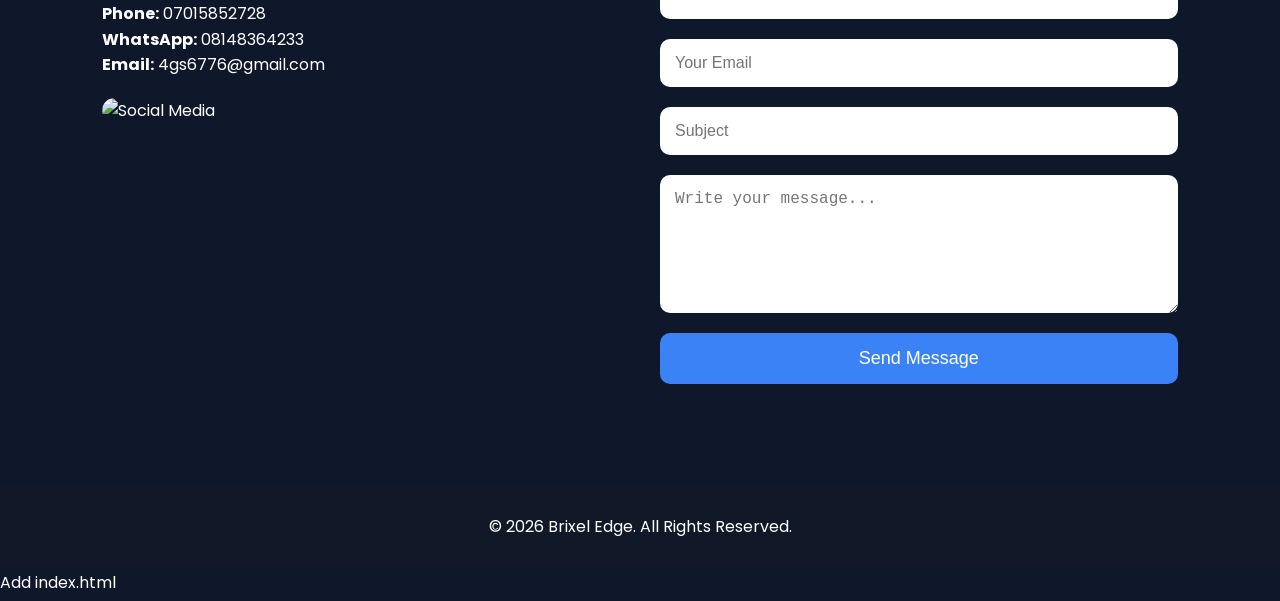
==== commit 6b92f4a7: "Update index.html" ====
--- a/index.html
+++ b/index.html
@@ -190,18 +190,17 @@
 
 <div class="gallery">
 
-<div class="gallery-item">Design 1</div>
-
-<div class="gallery-item">Design 2</div>
-
-<div class="gallery-item">Design 3</div>
-
-<div class="gallery-item">Design 4</div>
-
-<div class="gallery-item">Design 5</div>
-
-<div class="gallery-item">Design 6</div>
-
+<img src="images/portfolio1.png" alt="Portfolio 1">
+
+<img src="images/portfolio2.png" alt="Portfolio 2">
+
+<img src="images/portfolio3.png" alt="Portfolio 3">
+
+<img src="images/portfolio4.png" alt="Portfolio 4">
+
+<img src="images/portfolio5.jpeg" alt="Portfolio 5">
+
+<img src="images/portfolio6.jpeg" alt="Portfolio 6">
 </div>
 
 </section>
--- a/style.css
+++ b/style.css
@@ -11,6 +11,7 @@
     background:#0f172a;
     color:#fff;
     line-height:1.6;
+    padding-top:90px;
 }
 
 /* Header */
@@ -18,14 +19,16 @@
 header{
     position:fixed;
     top:0;
+    left:0;
     width:100%;
-    background:#111827;
+    padding:18px 8%;
     display:flex;
     justify-content:space-between;
     align-items:center;
-    padding:20px 8%;
+    background:rgba(15,23,42,.95);
+    backdrop-filter:blur(10px);
+    box-shadow:0 5px 20px rgba(0,0,0,.35);
     z-index:1000;
-    box-shadow:0 3px 10px rgba(0,0,0,.2);
 }
 
 /* Logo */
@@ -34,22 +37,21 @@
     display:flex;
     align-items:center;
     gap:15px;
+}
+
+.logo img{
+    width:60px;
+    height:60px;
+    object-fit:contain;
+}
+
+.logo h1{
+    font-size:32px;
+    margin:0;
     font-weight:700;
     color:#fff;
 }
 
-.logo img{
-    width:70px;
-    height:70px;
-    object-fit:contain;
-    display:block;
-}
-
-.logo h1{
-    margin:0;
-    font-size:30px;
-}
-
 .logo span{
     color:#3b82f6;
 }
@@ -58,21 +60,38 @@
 nav ul{
     display:flex;
     list-style:none;
+    gap:35px;
 }
 
 nav ul li{
-    margin-left:30px;
+    margin:0;
 }
 
 nav ul li a{
+    color:#fff;
     text-decoration:none;
-    color:#fff;
-    transition:.3s;
     font-weight:500;
+    transition:.3s;
+    position:relative;
 }
 
 nav ul li a:hover{
     color:#3b82f6;
+}
+
+nav ul li a::after{
+    content:"";
+    position:absolute;
+    left:0;
+    bottom:-6px;
+    width:0;
+    height:2px;
+    background:#3b82f6;
+    transition:.3s;
+}
+
+nav ul li a:hover::after{
+    width:100%;
 }
 
 /* Hero */
@@ -291,31 +310,3 @@
 }
 
 }
-@media(max-width:768px){
-
-header{
-    flex-direction:column;
-}
-
-nav ul{
-    flex-direction:column;
-    margin-top:15px;
-}
-
-nav ul li{
-    margin:10px 0;
-}
-
-.hero-content h1{
-    font-size:40px;
-}
-
-.hero-content p{
-    font-size:18px;
-}
-
-.contact{
-    grid-template-columns:1fr;
-}
-
-}
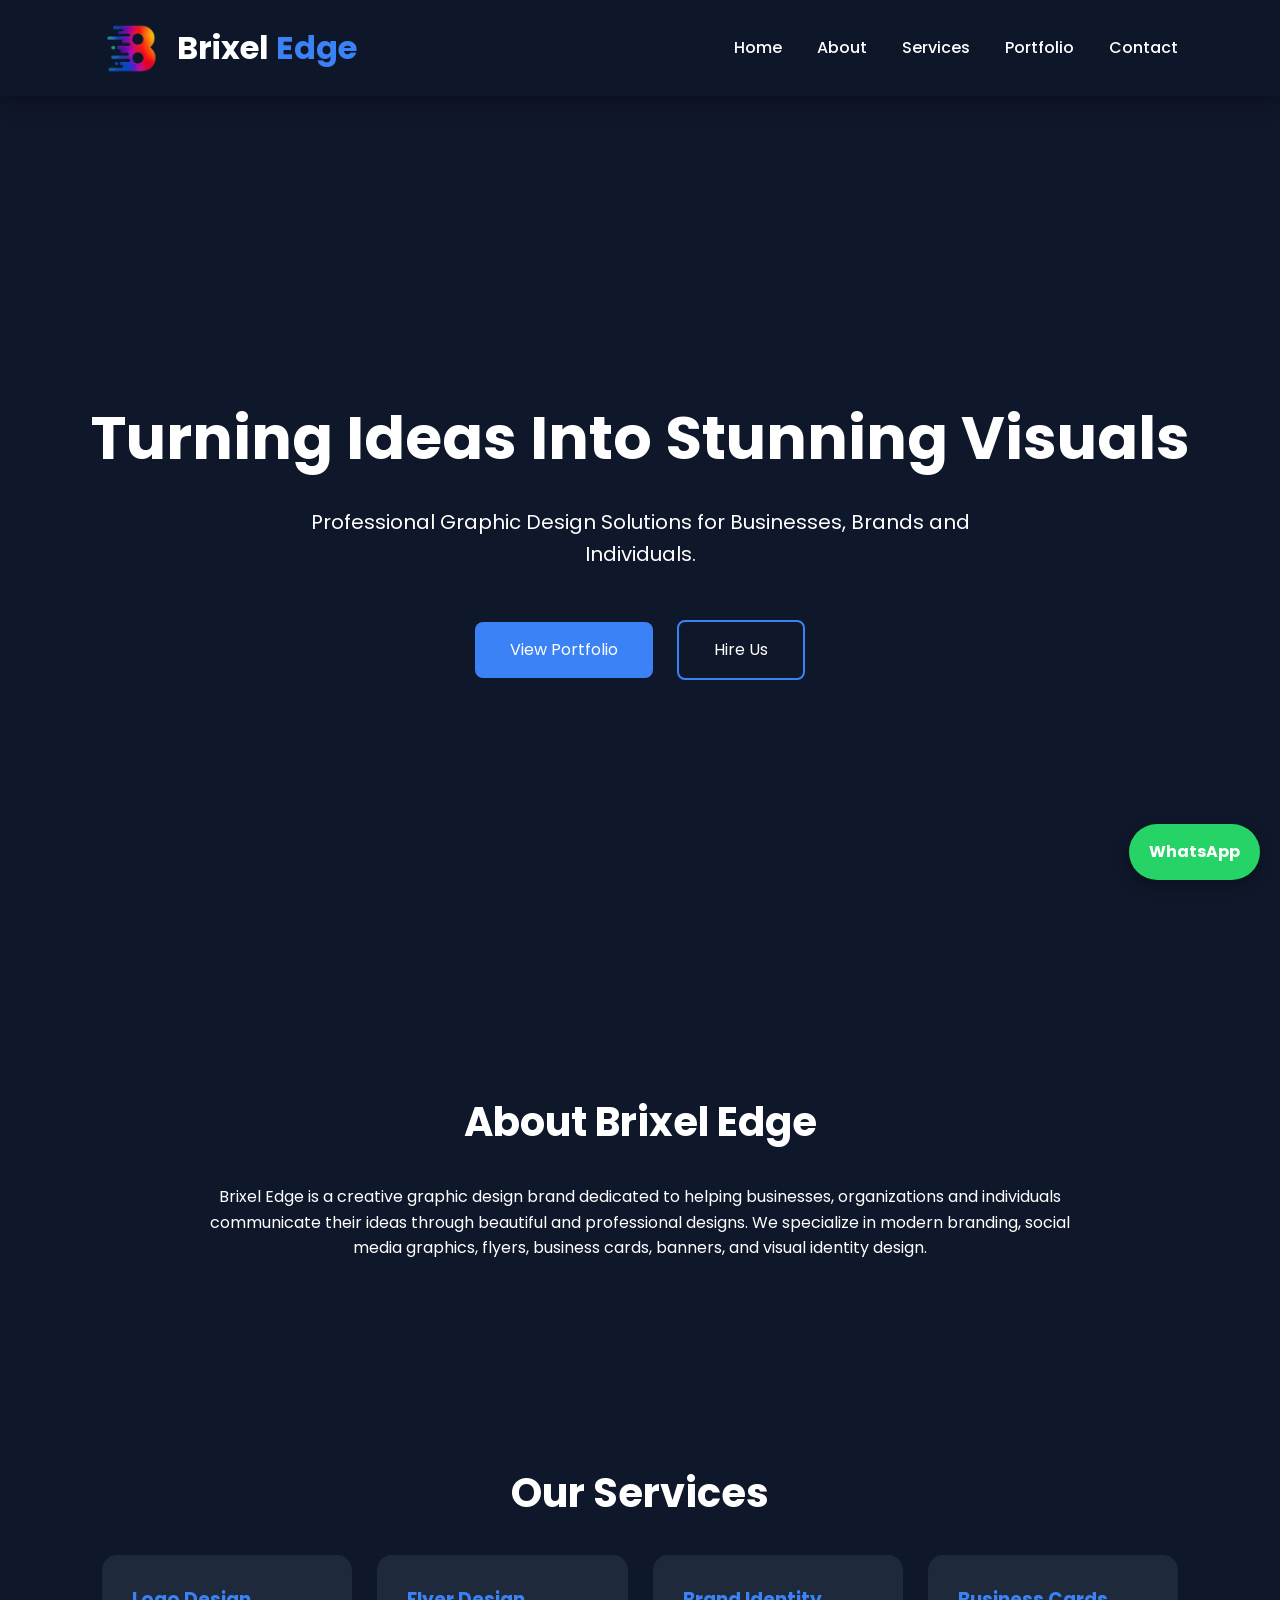
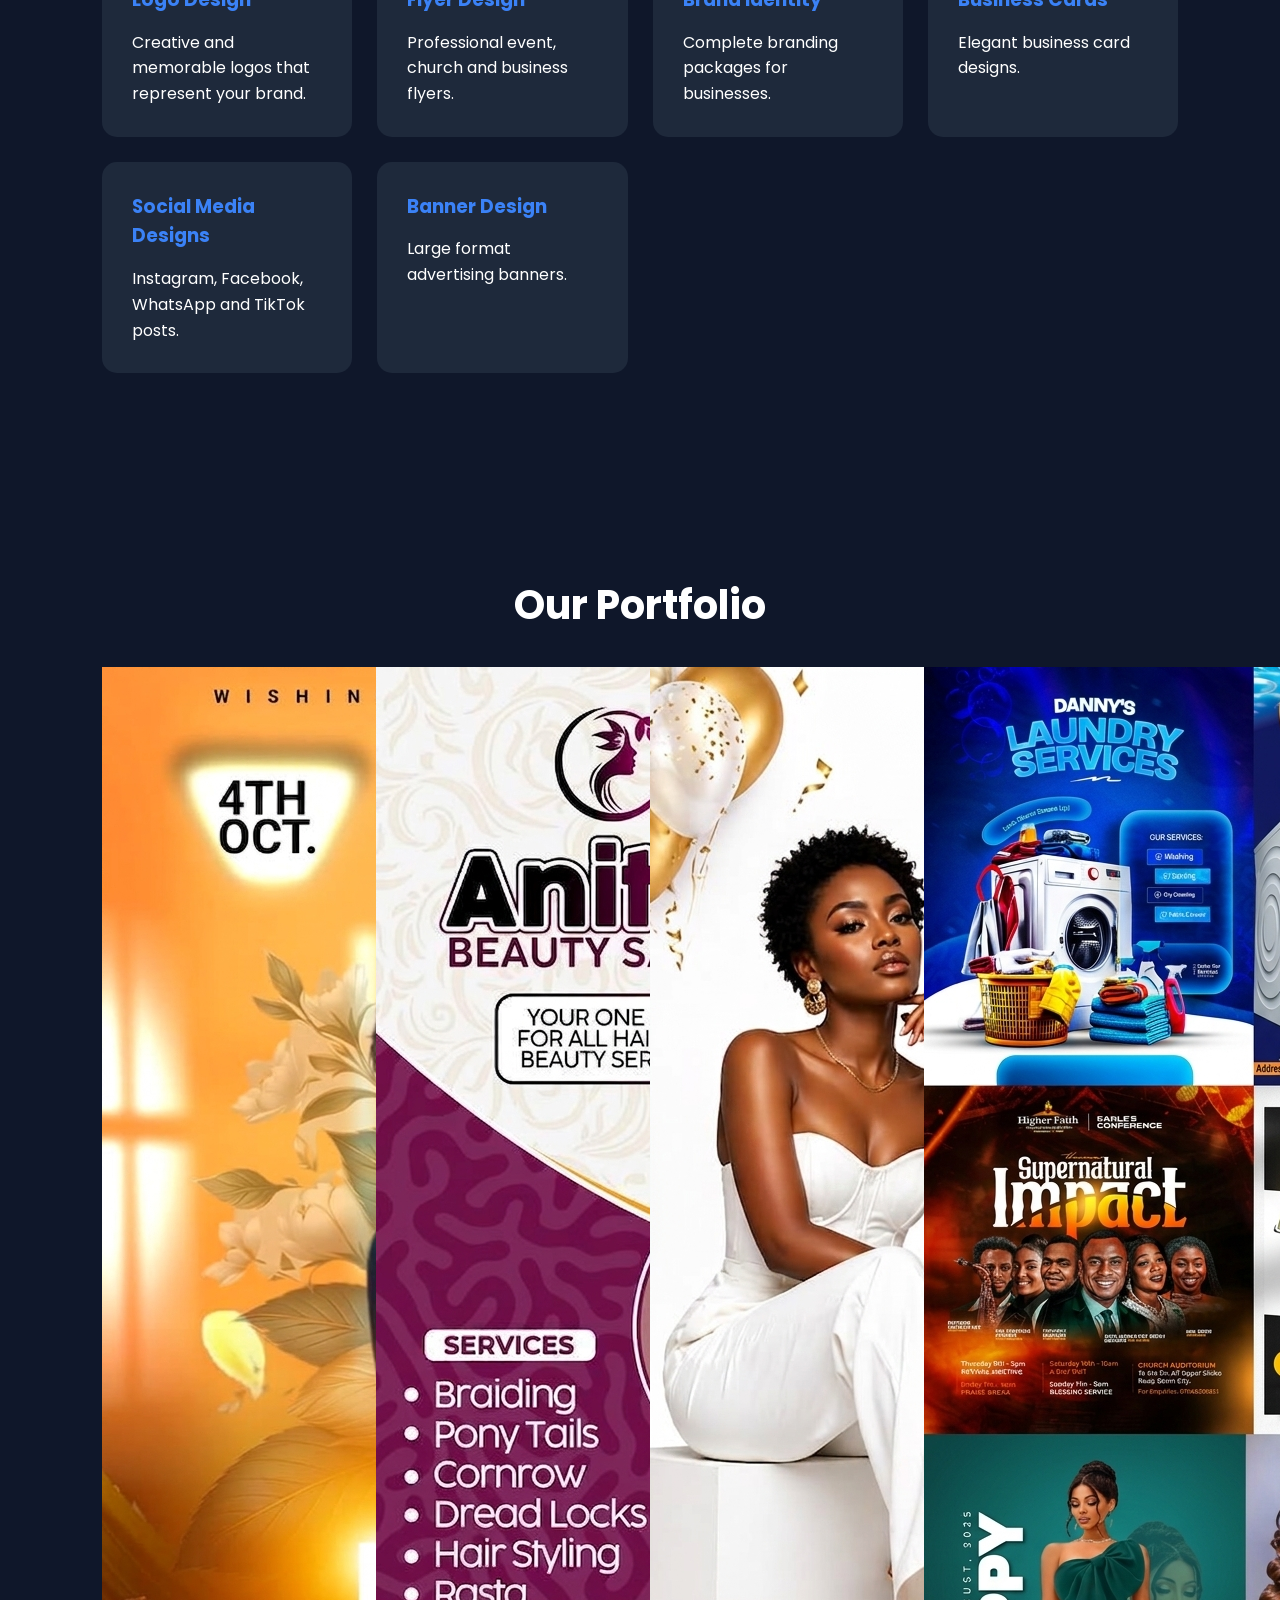
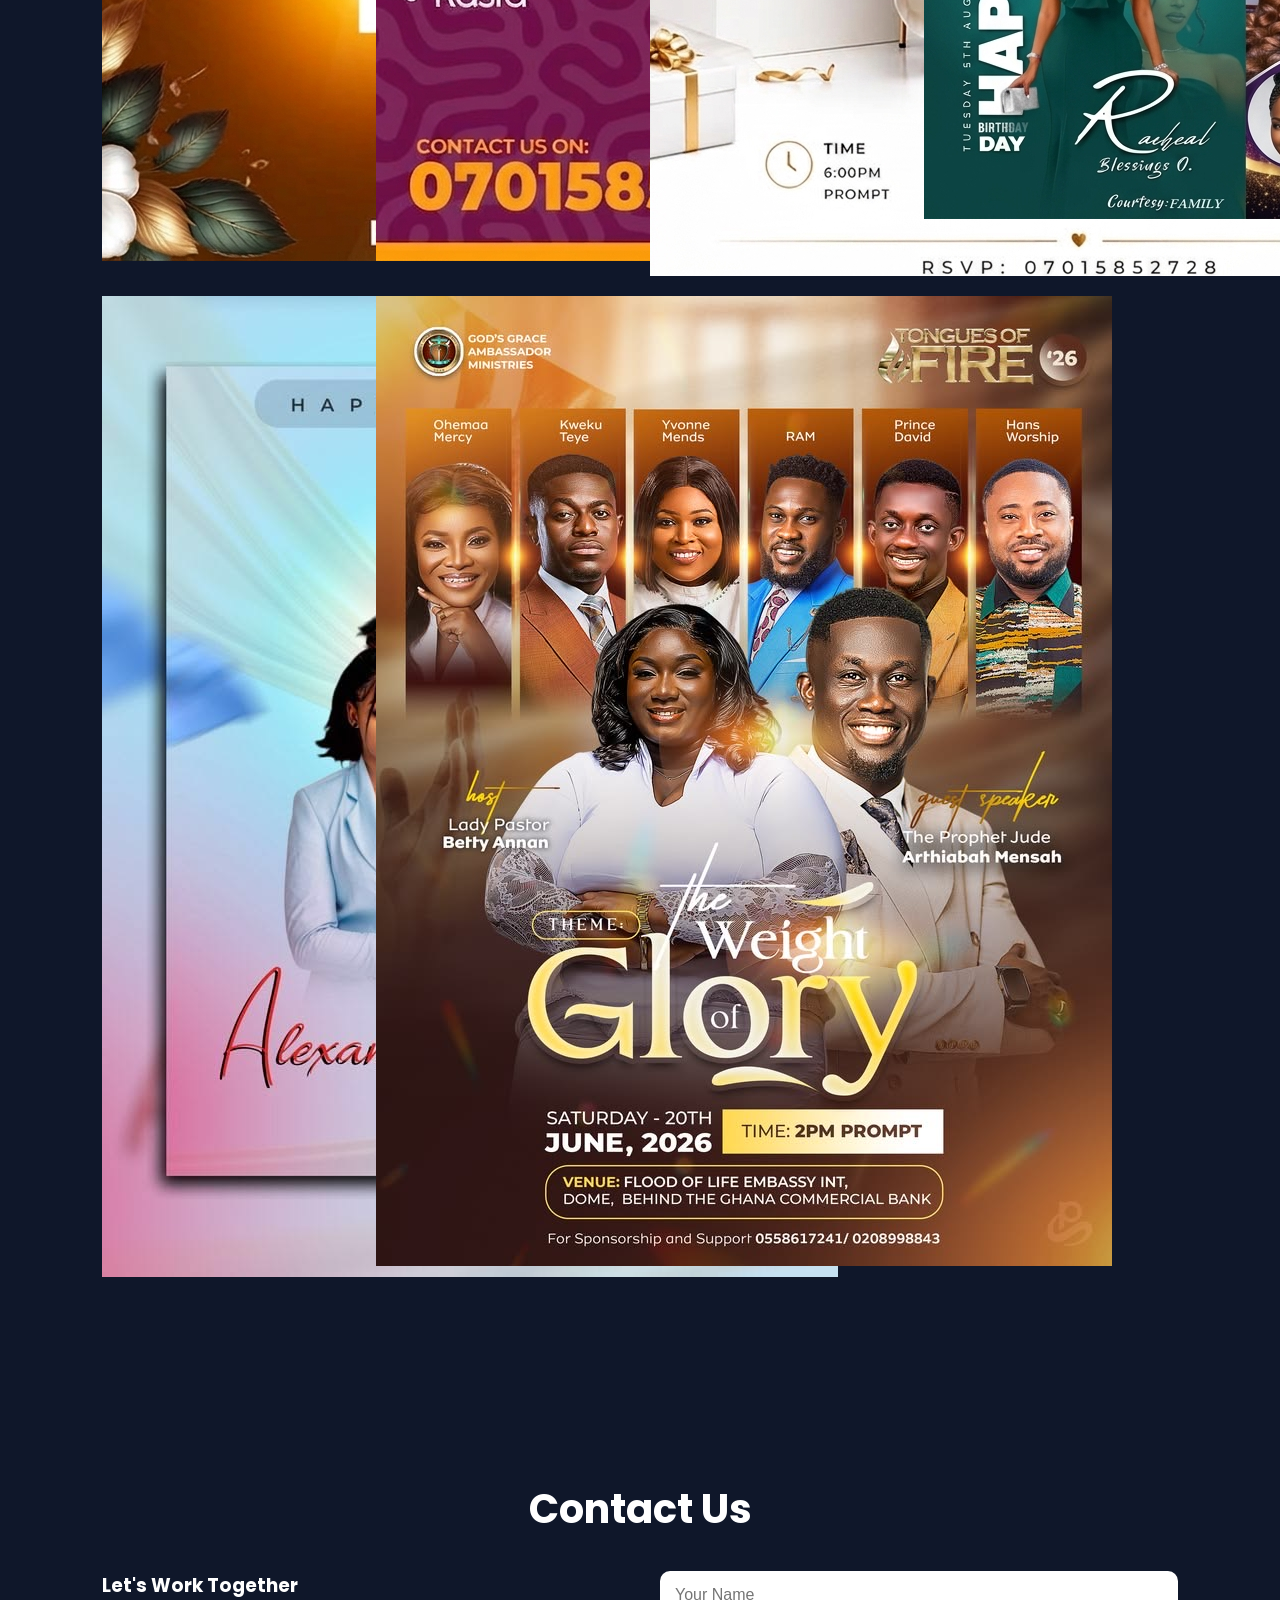
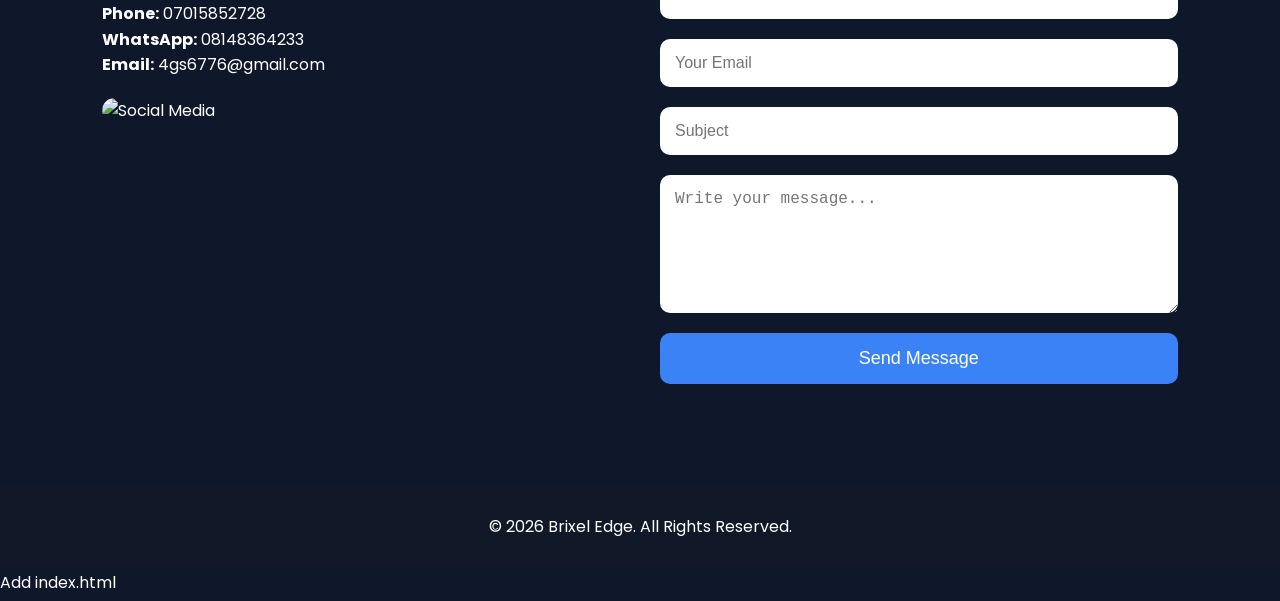
==== commit 6cdb6b78: "Update index.html" ====
--- a/index.html
+++ b/index.html
@@ -14,6 +14,12 @@
 <link rel="preconnect" href="https://fonts.gstatic.com" crossorigin>
 
 <link href="https://fonts.googleapis.com/css2?family=Poppins:wght@300;400;500;600;700&display=swap" rel="stylesheet">
+<link rel="manifest" href="manifest.json">
+<script>
+  if ('serviceWorker' in navigator) {
+    navigator.serviceWorker.register('sw.js');
+  }
+</script>
 
 </head>
 
